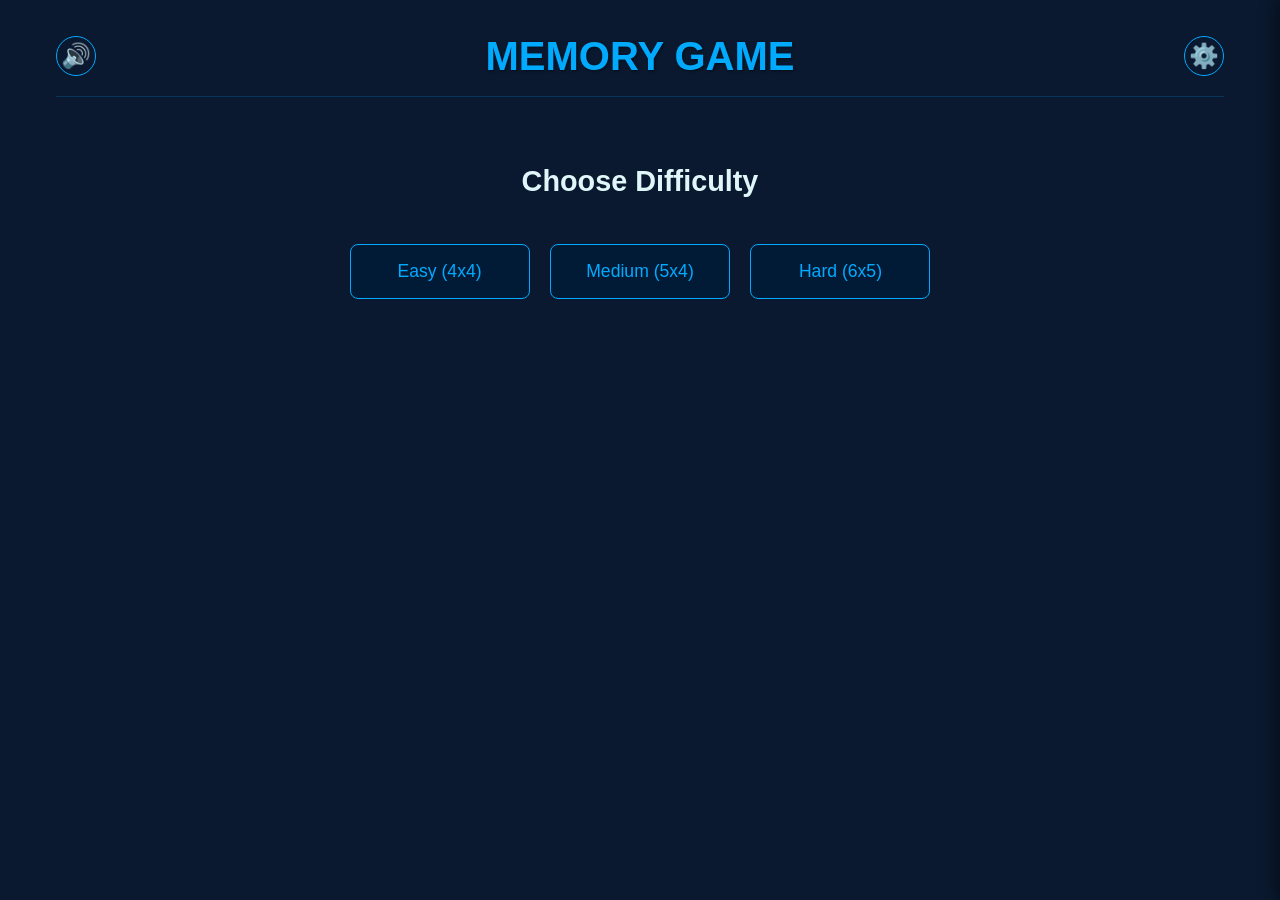
==== index.html @ f8945a07 "changed basic layout of game" ====
<!DOCTYPE html>
<html lang="en">

<head>
    <meta charset="UTF-8">
    <meta name="viewport" content="width=device-width, initial-scale=1.0">
    <title>Memory Card Game</title>
    <link rel="stylesheet" href="style.css">
    <script src="https://cdn.jsdelivr.net/npm/canvas-confetti@1.6.0/dist/confetti.browser.min.js"></script>
</head>

<body>
    <video autoplay muted loop class="video-background">
        <source src="bgvideo1.mp4" type="video/mp4">
        Your browser does not support the video tag.
    </video>

    <audio id="clickSound" src="music/sound1.mp3" preload="auto"></audio>
    <audio id="matchSound" src="music/match.mp3" preload="auto"></audio> <!-- Add this sound -->
    <audio id="winSound" src="music/win.mp3" preload="auto"></audio> <!-- Add this sound -->
    <audio id="backgroundAudio" loop preload="auto"></audio> <!-- Src set by JS -->

    <div class="container">
        <header class="game-header">
            <button id="toggleButton" title="Toggle Music">🔊</button>
            <h1 id="game-title">MEMORY GAME</h1>
            <button id="settingsButton" title="Settings">⚙️</button>
        </header>

        <div id="view-difficulty" class="view active">
            <h2>Choose Difficulty</h2>
            <div class="difficulty-buttons">
                <button data-difficulty="easy">Easy (4x4)</button>
                <button data-difficulty="medium">Medium (5x4)</button>
                <button data-difficulty="hard">Hard (6x5)</button>
            </div>
        </div>

        <div id="view-game" class="view">
            <div class="status-bar">
                <div id="score" class="status-item">Score: 0</div>
                <div id="moves" class="status-item">Moves: 0</div>
                <div id="timer" class="status-item">Time: 0s</div>
            </div>
            <div class="game-container-wrapper">
                <div class="game-container" id="game-container">
                </div>
            </div>
            <div class="footer-buttons">
                <button id="restart-button">⟳ Restart</button>
                <button id="menu-button">🏠︎ Menu</button>
            </div>
        </div>

        <aside class="settings-panel" id="settingsPanel">
            <button class="close-settings-btn" id="closeSettingsBtn" title="Close Settings">×</button>
            <h3>Settings</h3>

            <div class="settings-section">
                <label for="musicSelect">Background Music:</label>
                <select id="musicSelect">
                    <option value="">-- Select Music --</option>
                    <option value="music/houseofdragons.mp3">Epic Theme 1</option>
                    <option value="music/music2.mp3">Calm Focus</option>
                    <option value="music/music3.mp3">Upbeat Synth</option>
                    <option value="disabled">No Music</option>
                </select>
            </div>

            <div class="settings-section">
                <label for="cardBackSelect">Card Back:</label>
                <select id="cardBackSelect">
                    <option value="img/imagebg.jpg">Default Pattern</option>



                </select>
            </div>

            <div class="settings-section profile-section">
                <img src="img/profile1.jpeg" alt="Profile" class="profile-img">
                <button class="btn-secondary">Login</button>
                <button class="btn-secondary">Sign Up</button>
            </div>

        </aside>
        <div class="overlay" id="overlay"></div> <!-- For dimming background -->

        <div id="gameOverModal" class="modal">
            <div class="modal-content">
                <button class="close-modal-btn" onclick="closeModal()">×</button> <!-- Simple close -->
                <h2 id="modalTitle">Game Over!</h2>
                <div class="modal-stats">
                    <p id="modalScore">Score: 0</p>
                    <p id="modalTime">Time Left: 0s</p>
                    <p id="modalMoves">Moves: 0</p>
                </div>
                <hr>
                <div id="leaderboardContainer">
                    <h3>Leaderboard</h3>
                    <div id="leaderboard"></div>
                </div>
                <hr>
                <div class="modal-buttons">
                    <button id="modalRestartBtn">Play Again</button>
                    <button id="modalMenuBtn">Main Menu</button>
                </div>
            </div>
        </div>
    </div>

    <script src="script.js"></script>
</body>

</html>
---- style.css ----
:root {
  --primary-bg: #011b36;
  --secondary-bg: #0a192f;
  --accent-color: #00aaff;
  --text-light: #e0f7fa;
  --text-dark: #011b36;
  --card-back-image: url('img/imagebg.jpg');
  --matched-glow: #4CAF50;
  --flip-duration: 0.5s;
  --base-font-size: 16px;
  --border-radius: 8px;
  --grid-gap: 10px;
}

* {
  box-sizing: border-box;
  margin: 0;
  padding: 0;
  font-family: -apple-system, BlinkMacSystemFont, 'Segoe UI', Roboto, Oxygen, Ubuntu, Cantarell, 'Open Sans', 'Helvetica Neue', sans-serif;
}

html {
  font-size: var(--base-font-size);
}

body {
  background-color: var(--secondary-bg);
  color: var(--text-light);
  line-height: 1.6;
  min-height: 100vh;
  overflow-x: hidden; 
  display: flex;
  justify-content: center;
  align-items: center;
}

/* Container to center content and manage views */
.container {
  width: 100%;
  max-width: 1200px; /* Max width for large screens */
  min-height: 100vh;
  padding: 1rem;
  display: flex;
  flex-direction: column;
  position: relative; /* For absolute positioned children like video bg */
}

.video-background {
  position: fixed;
  top: 0;
  left: 0;
  width: 100vw;
  height: 100vh;
  object-fit: cover;
  z-index: -1;
  opacity: 0.3; /* Make it less prominent */
  filter: brightness(0.7);
}

/* --- Header --- */
.game-header {
  display: flex;
  justify-content: space-between;
  align-items: center;
  padding: 0.5rem 0;
  margin-bottom: 1rem;
  border-bottom: 1px solid rgba(0, 170, 255, 0.2);
}

#game-title {
  font-size: clamp(1.5rem, 4vw, 2.5rem);
  font-weight: bold;
  color: var(--accent-color);
  text-shadow: 1px 1px 3px rgba(0, 0, 0, 0.5);
  text-align: center;
  flex-grow: 1;
  margin: 0 1rem;
}

#toggleButton, #settingsButton {
  background-color: transparent;
  border: 1px solid var(--accent-color);
  color: var(--accent-color);
  border-radius: 50%;
  width: 40px;
  height: 40px;
  font-size: 1.5rem;
  cursor: pointer;
  transition: all 0.3s ease;
  display: flex;
  justify-content: center;
  align-items: center;
  line-height: 1; /* Adjust for better icon centering */
}

#toggleButton:hover, #settingsButton:hover {
  background-color: rgba(0, 170, 255, 0.1);
  transform: scale(1.1);
  box-shadow: 0 0 8px rgba(0, 170, 255, 0.5);
}

.view {
  display: none; /* Hidden by default */
  flex-direction: column;
  align-items: center;
  width: 100%;
  animation: fadeIn 0.5s ease-in-out;
}
.view.active {
  display: flex; /* Show the active view */
}

@keyframes fadeIn {
  from { opacity: 0; transform: translateY(10px); }
  to { opacity: 1; transform: translateY(0); }
}

#view-difficulty {
  justify-content: center;
  text-align: center;
  margin-top: 5vh; /* Push down a bit */
}
#view-difficulty h2 {
  margin-bottom: 2rem;
  font-size: 1.8rem;
  color: var(--text-light);
}
.difficulty-buttons button {
  padding: 1rem 2rem;
  font-size: 1.1rem;
  background-color: var(--primary-bg);
  color: var(--accent-color);
  border: 1px solid var(--accent-color);
  border-radius: var(--border-radius);
  cursor: pointer;
  margin: 0.5rem;
  transition: all 0.3s ease;
  min-width: 180px;
}
.difficulty-buttons button:hover {
  background-color: var(--accent-color);
  color: var(--primary-bg);
  transform: translateY(-3px);
  box-shadow: 0 4px 10px rgba(0, 170, 255, 0.4);
}

.status-bar {
  display: flex;
  justify-content: space-around;
  flex-wrap: wrap; /* Allow wrapping */
  gap: 1rem;
  background-color: rgba(1, 27, 54, 0.7);
  padding: 0.75rem;
  border-radius: var(--border-radius);
  margin-bottom: 1.5rem;
  width: 100%;
  max-width: 600px; /* Limit width */
}

.status-item {
  font-size: 1.1rem;
  font-weight: 500;
  min-width: 100px; /* Ensure items don't get too small */
  text-align: center;
  color: var(--text-light);
}

/* Game Grid */
.game-container-wrapper {
  display: flex;
  justify-content: center;
  align-items: center;
  flex-grow: 1; /* Allow grid to take space */
  width: 100%;
  padding: 1rem 0;
}

.game-container {
  display: grid;
  gap: var(--grid-gap);
  perspective: 1000px;
  width: fit-content; /* Adjust width to content */
  max-width: 95%; /* Ensure it doesn't overflow viewport */
}

.card {
  width: var(--card-size, 100px); /* Default size, adjusted by JS */
  height: calc(var(--card-size, 100px) * 1.15); /* Maintain aspect ratio */
  position: relative;
  cursor: pointer;
  border-radius: var(--border-radius);
  transition: transform var(--flip-duration) ease, box-shadow 0.3s ease;
  transform-style: preserve-3d; /* Enable 3D transforms */
}

.card:not(.matched):not(.flipped):hover {
  transform: scale(1.05) translateY(-5px);
  box-shadow: 0 6px 12px rgba(0, 0, 0, 0.3);
  z-index: 10; /* Bring to front on hover */
}

.card-face {
  position: absolute;
  width: 100%;
  height: 100%;
  backface-visibility: hidden; /* Hide the back */
  border-radius: var(--border-radius);
  overflow: hidden;
  display: flex;
  justify-content: center;
  align-items: center;
  box-shadow: 0 2px 5px rgba(0, 0, 0, 0.2);
}

.card-front {
  background-image: var(--card-back-image);
  background-size: cover;
  background-position: center;
  border: 2px solid rgba(255, 255, 255, 0.2);
}

.card-back {
  background-color: #f0f0f0; /* Image background */
  transform: rotateY(180deg); /* Initially hidden */
}

.card-back img {
  width: 90%;
  height: 90%;
  object-fit: cover;
  border-radius: calc(var(--border-radius) * 0.5);
}

/* Card States */
.card.flipped {
  transform: rotateY(180deg);
}

.card.matched {
  opacity: 0.6;
  cursor: default;
  transform: rotateY(180deg) scale(0.95); /* Slightly shrink */
  box-shadow: 0 0 10px 3px var(--matched-glow);
  pointer-events: none; /* No more clicks */
}
.card.matched .card-face {
  box-shadow: none; 
}

.footer-buttons {
  display: flex;
  justify-content: center;
  gap: 2rem;
  margin-top: 1.5rem;
}

#restart-button, #menu-button {
  padding: 0.8rem 1.8rem;
  font-size: 1rem;
  font-weight: 500;
  background-color: var(--primary-bg);
  color: var(--accent-color);
  border: 1px solid var(--accent-color);
  border-radius: var(--border-radius);
  cursor: pointer;
  transition: all 0.3s ease;
  display: flex;
  align-items: center;
  gap: 0.5em;
}
#restart-button:hover, #menu-button:hover {
  background-color: var(--accent-color);
  color: var(--primary-bg);
  transform: translateY(-2px);
  box-shadow: 0 3px 8px rgba(0, 170, 255, 0.3);
}

.settings-panel {
  position: fixed;
  top: 0;
  right: -300px; /* Initially hidden */
  width: 300px;
  height: 100vh;
  background: linear-gradient(135deg, rgba(1, 27, 54, 0.95), rgba(10, 25, 47, 0.98));
  backdrop-filter: blur(5px);
  color: var(--text-light);
  padding: 1.5rem;
  box-shadow: -5px 0 15px rgba(0, 0, 0, 0.4);
  z-index: 1002; /* Above overlay */
  transition: right 0.4s cubic-bezier(0.25, 0.46, 0.45, 0.94);
  overflow-y: auto;
}

.settings-panel.open {
  right: 0;
}

.close-settings-btn {
  position: absolute;
  top: 10px;
  right: 15px;
  background: none;
  border: none;
  color: var(--text-light);
  font-size: 2rem;
  cursor: pointer;
  opacity: 0.7;
  transition: opacity 0.2s ease;
}
.close-settings-btn:hover {
  opacity: 1;
}

.settings-panel h3 {
  margin-bottom: 1.5rem;
  text-align: center;
  color: var(--accent-color);
  font-size: 1.4rem;
}

.settings-section {
  margin-bottom: 1.5rem;
  padding-bottom: 1rem;
  border-bottom: 1px solid rgba(0, 170, 255, 0.2);
}
.settings-section:last-child {
  border-bottom: none;
  margin-bottom: 0;
}

.settings-panel label {
  display: block;
  margin-bottom: 0.5rem;
  font-weight: 500;
  opacity: 0.9;
}

.settings-panel select {
  width: 100%;
  padding: 0.6rem 0.8rem;
  background-color: rgba(255, 255, 255, 0.1);
  color: var(--text-light);
  border: 1px solid rgba(0, 170, 255, 0.3);
  border-radius: calc(var(--border-radius) * 0.5);
  font-size: 0.95rem;
}
.settings-panel select option {
  background-color: var(--primary-bg);
  color: var(--text-light);
}

.profile-section {
  text-align: center;
}
.profile-img {
  width: 70px;
  height: 70px;
  border-radius: 50%;
  border: 3px solid var(--accent-color);
  margin-bottom: 1rem;
  object-fit: cover;
  cursor: pointer;
}
.btn-secondary {
  background-color: transparent;
  color: var(--accent-color);
  border: 1px solid var(--accent-color);
  padding: 0.6rem 1rem;
  border-radius: calc(var(--border-radius) * 0.5);
  cursor: pointer;
  margin: 0.3rem;
  transition: all 0.3s ease;
  font-size: 0.9rem;
}
.btn-secondary:hover {
  background-color: rgba(0, 170, 255, 0.1);
}

.overlay {
  position: fixed;
  top: 0;
  left: 0;
  width: 100%;
  height: 100%;
  background-color: rgba(0, 0, 0, 0.6);
  z-index: 1001; /* Below settings/modal, above content */
  opacity: 0;
  visibility: hidden;
  transition: opacity 0.4s ease, visibility 0s 0.4s;
}
.overlay.active {
  opacity: 1;
  visibility: visible;
  transition: opacity 0.4s ease;
}


.modal {
  position: fixed;
  z-index: 1002; /* Above overlay */
  left: 0;
  top: 0;
  width: 100%;
  height: 100%;
  background-color: rgba(0, 0, 0, 0.6); /* Fallback */
  display: none; /* Hidden by default */
  justify-content: center;
  align-items: center;
  backdrop-filter: blur(3px);
}
.modal.open {
  display: flex; /* Show modal */
  animation: modalFadeIn 0.4s ease-out;
}

@keyframes modalFadeIn {
  from { opacity: 0; transform: scale(0.9); }
  to { opacity: 1; transform: scale(1); }
}

.modal-content {
  background: linear-gradient(145deg, var(--primary-bg), var(--secondary-bg));
  padding: 2rem;
  border: 1px solid var(--accent-color);
  border-radius: var(--border-radius);
  box-shadow: 0 5px 25px rgba(0, 0, 0, 0.5);
  width: 90%;
  max-width: 500px;
  text-align: center;
  position: relative;
}

.close-modal-btn {
  position: absolute;
  top: 10px;
  right: 15px;
  background: none;
  border: none;
  color: rgba(255, 255, 255, 0.7);
  font-size: 1.8rem;
  cursor: pointer;
  transition: color 0.2s ease;
}
.close-modal-btn:hover {
  color: #fff;
}

.modal h2 {
  color: var(--accent-color);
  margin-bottom: 1rem;
  font-size: 1.8rem;
}

.modal-stats p {
  margin-bottom: 0.5rem;
  font-size: 1.1rem;
}
.modal hr {
  border: none;
  height: 1px;
  background-color: rgba(0, 170, 255, 0.2);
  margin: 1.5rem 0;
}

#leaderboardContainer {
  margin-top: 1rem;
  text-align: left;
}
#leaderboardContainer h3 {
  text-align: center;
  margin-bottom: 0.8rem;
  font-size: 1.3rem;
  color: var(--text-light);
}
#leaderboard {
  max-height: 200px; /* Limit height */
  overflow-y: auto;
  padding: 0.5rem;
  background: rgba(255, 255, 255, 0.05);
  border-radius: calc(var(--border-radius) * 0.5);
}
#leaderboard .entry {
  background: rgba(255, 255, 255, 0.1);
  padding: 0.5rem 0.8rem;
  margin-bottom: 0.5rem;
  border-radius: 4px;
  font-size: 0.9rem;
  border-left: 3px solid var(--accent-color);
}
#leaderboard .entry span {
  font-weight: bold;
  color: #c5f6fa; /* Lighter highlight */
}

.modal-buttons {
  display: flex;
  justify-content: center;
  gap: 1rem;
  margin-top: 1.5rem;
}
.modal-buttons button {
  padding: 0.7rem 1.5rem;
  font-size: 1rem;
  font-weight: 500;
  background-color: var(--accent-color);
  color: var(--primary-bg);
  border: none;
  border-radius: var(--border-radius);
  cursor: pointer;
  transition: all 0.3s ease;
}
.modal-buttons button:hover {
  opacity: 0.9;
  transform: scale(1.03);
}



/* Tablet */
@media (max-width: 768px) {
  :root {
      --grid-gap: 8px;
  }
  .container {
      padding: 0.5rem;
  }
  .status-bar {
      padding: 0.5rem;
      gap: 0.5rem;
      max-width: 90%;
  }
  .status-item {
      font-size: 1rem;
  }
  .footer-buttons {
      gap: 1rem;
  }
   #restart-button, #menu-button {
      padding: 0.7rem 1.5rem;
      font-size: 0.95rem;
   }
  .settings-panel {
      width: 280px;
      right: -280px;
  }
  .modal-content {
      max-width: 400px;
      padding: 1.5rem;
  }
}

/* Mobile */
@media (max-width: 480px) {
  html {
      font-size: 14px; /* Smaller base font size */
  }
   :root {
      --grid-gap: 5px;
      --border-radius: 6px;
  }
  .game-header {
      padding: 0.3rem 0;
      margin-bottom: 0.8rem;
  }
  #game-title {
      margin: 0 0.5rem; /* Less horizontal margin */
  }
  #toggleButton, #settingsButton {
      width: 35px;
      height: 35px;
      font-size: 1.2rem;
  }
  .status-bar {
      flex-direction: column; /* Stack status items */
      align-items: center;
      padding: 0.5rem;
      max-width: 80%; /* More constrained width */
  }
  .status-item {
      font-size: 0.9rem;
      width: 100%;
      padding: 0.2rem 0;
  }
  .game-container-wrapper {
      padding: 0;
  }
  .footer-buttons {
      flex-direction: column; /* Stack buttons */
      gap: 0.5rem;
      align-items: center;
  }
  #restart-button, #menu-button {
      width: 70%;
      justify-content: center;
      padding: 0.6rem 1rem;
  }
   .settings-panel {
      width: 250px;
      right: -250px;
  }
   .modal-content {
      max-width: 90%;
      padding: 1.2rem;
  }
  .modal-buttons {
      flex-direction: column;
      gap: 0.5rem;
  }
}
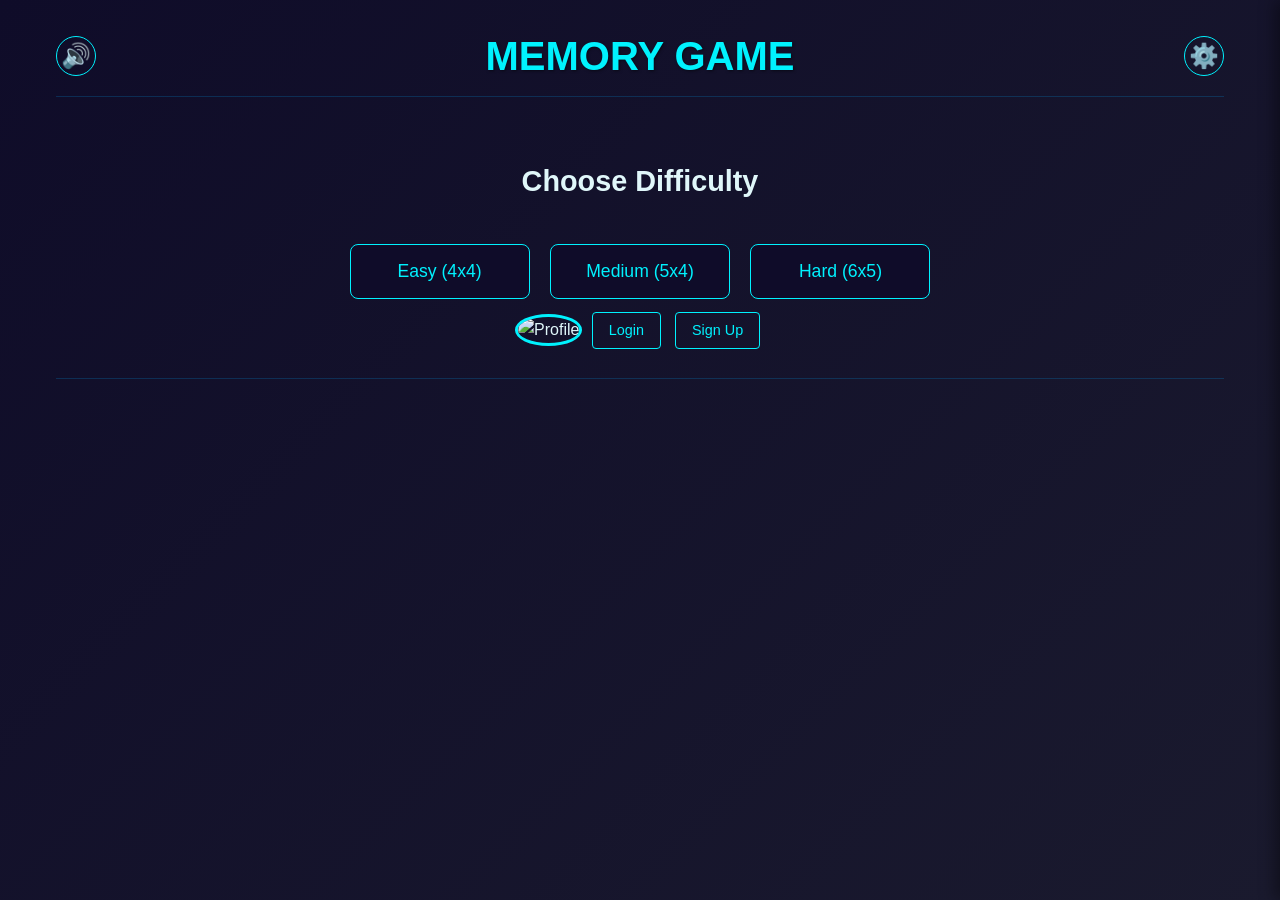
==== commit 301c39e1: "Profile/Login Section (Updated Links)" ====
--- a/index.html
+++ b/index.html
@@ -34,6 +34,12 @@
                 <button data-difficulty="medium">Medium (5x4)</button>
                 <button data-difficulty="hard">Hard (6x5)</button>
             </div>
+        </div>
+        <div class="settings-section profile-section">
+            <img src="img/profile1.jpeg" alt="Profile" class="profile-img"
+                onclick="alert('Profile view not implemented')">
+            <button class="btn-secondary" onclick="window.location.href='login.html'">Login</button>
+            <button class="btn-secondary" onclick="window.location.href='signup.html'">Sign Up</button>
         </div>
 
         <div id="view-game" class="view">
--- a/style.css
+++ b/style.css
@@ -1,15 +1,33 @@
+body.theme-sunset {
+  --primary-bg: #42275a;
+  --secondary-bg: #734b6d;
+  --accent-color: #ffaf7b;
+  --secondary-accent: #f5d020;
+  --matched-glow: #f5d020;
+  --shadow-color-main: rgba(255, 175, 123, 0.4);
+  --shadow-color-secondary: rgba(245, 208, 32, 0.4);
+  --gradient-bg: linear-gradient(135deg, var(--primary-bg) 0%, var(--secondary-bg) 100%);
+  --text-light: #f0e6f0;
+}
+
+
 :root {
-  --primary-bg: #011b36;
-  --secondary-bg: #0a192f;
-  --accent-color: #00aaff;
+  --text-dark: #1a1a2e;
   --text-light: #e0f7fa;
-  --text-dark: #011b36;
-  --card-back-image: url('img/imagebg.jpg');
-  --matched-glow: #4CAF50;
   --flip-duration: 0.5s;
   --base-font-size: 16px;
   --border-radius: 8px;
   --grid-gap: 10px;
+  --primary-bg: #0f0c29;
+  --secondary-bg: #1a1a2e;
+  --accent-color: #00f2fe;
+  --secondary-accent: #a450f1;
+  --card-back-image: url('img/imagebg.jpg');
+  --matched-glow: #50f178;
+  --shadow-color-main: rgba(0, 242, 254, 0.3);
+  --shadow-color-secondary: rgba(164, 80, 241, 0.3);
+  --gradient-bg: linear-gradient(135deg, var(--primary-bg) 0%, var(--secondary-bg) 100%);
+
 }
 
 * {
@@ -24,25 +42,29 @@
 }
 
 body {
+  transition: background 0.5s ease;
+
+  background: var(--gradient-bg);
   background-color: var(--secondary-bg);
   color: var(--text-light);
   line-height: 1.6;
   min-height: 100vh;
-  overflow-x: hidden; 
+  overflow-x: hidden;
   display: flex;
   justify-content: center;
   align-items: center;
-}
-
-/* Container to center content and manage views */
+  --flip-duration: 0.5s;
+  --base-font-size: 16px;
+}
+
 .container {
   width: 100%;
-  max-width: 1200px; /* Max width for large screens */
+  max-width: 1200px;
   min-height: 100vh;
   padding: 1rem;
   display: flex;
   flex-direction: column;
-  position: relative; /* For absolute positioned children like video bg */
+  position: relative;
 }
 
 .video-background {
@@ -53,7 +75,7 @@
   height: 100vh;
   object-fit: cover;
   z-index: -1;
-  opacity: 0.3; /* Make it less prominent */
+  opacity: 0.3;
   filter: brightness(0.7);
 }
 
@@ -77,7 +99,8 @@
   margin: 0 1rem;
 }
 
-#toggleButton, #settingsButton {
+#toggleButton,
+#settingsButton {
   background-color: transparent;
   border: 1px solid var(--accent-color);
   color: var(--accent-color);
@@ -90,41 +113,56 @@
   display: flex;
   justify-content: center;
   align-items: center;
-  line-height: 1; /* Adjust for better icon centering */
-}
-
-#toggleButton:hover, #settingsButton:hover {
+  line-height: 1;
+  /* Adjust for better icon centering */
+}
+
+#toggleButton:hover,
+#settingsButton:hover {
   background-color: rgba(0, 170, 255, 0.1);
   transform: scale(1.1);
   box-shadow: 0 0 8px rgba(0, 170, 255, 0.5);
 }
 
 .view {
-  display: none; /* Hidden by default */
+  display: none;
+  /* Hidden by default */
   flex-direction: column;
   align-items: center;
   width: 100%;
   animation: fadeIn 0.5s ease-in-out;
 }
+
 .view.active {
-  display: flex; /* Show the active view */
+  display: flex;
+  /* Show the active view */
 }
 
 @keyframes fadeIn {
-  from { opacity: 0; transform: translateY(10px); }
-  to { opacity: 1; transform: translateY(0); }
+  from {
+    opacity: 0;
+    transform: translateY(10px);
+  }
+
+  to {
+    opacity: 1;
+    transform: translateY(0);
+  }
 }
 
 #view-difficulty {
   justify-content: center;
   text-align: center;
-  margin-top: 5vh; /* Push down a bit */
-}
+  margin-top: 5vh;
+  /* Push down a bit */
+}
+
 #view-difficulty h2 {
   margin-bottom: 2rem;
   font-size: 1.8rem;
   color: var(--text-light);
 }
+
 .difficulty-buttons button {
   padding: 1rem 2rem;
   font-size: 1.1rem;
@@ -137,6 +175,7 @@
   transition: all 0.3s ease;
   min-width: 180px;
 }
+
 .difficulty-buttons button:hover {
   background-color: var(--accent-color);
   color: var(--primary-bg);
@@ -147,20 +186,23 @@
 .status-bar {
   display: flex;
   justify-content: space-around;
-  flex-wrap: wrap; /* Allow wrapping */
+  flex-wrap: wrap;
+  /* Allow wrapping */
   gap: 1rem;
   background-color: rgba(1, 27, 54, 0.7);
   padding: 0.75rem;
   border-radius: var(--border-radius);
   margin-bottom: 1.5rem;
   width: 100%;
-  max-width: 600px; /* Limit width */
+  max-width: 600px;
+  /* Limit width */
 }
 
 .status-item {
   font-size: 1.1rem;
   font-weight: 500;
-  min-width: 100px; /* Ensure items don't get too small */
+  min-width: 100px;
+  /* Ensure items don't get too small */
   text-align: center;
   color: var(--text-light);
 }
@@ -170,7 +212,8 @@
   display: flex;
   justify-content: center;
   align-items: center;
-  flex-grow: 1; /* Allow grid to take space */
+  flex-grow: 1;
+  /* Allow grid to take space */
   width: 100%;
   padding: 1rem 0;
 }
@@ -179,31 +222,38 @@
   display: grid;
   gap: var(--grid-gap);
   perspective: 1000px;
-  width: fit-content; /* Adjust width to content */
-  max-width: 95%; /* Ensure it doesn't overflow viewport */
+  width: fit-content;
+  /* Adjust width to content */
+  max-width: 95%;
+  /* Ensure it doesn't overflow viewport */
 }
 
 .card {
-  width: var(--card-size, 100px); /* Default size, adjusted by JS */
-  height: calc(var(--card-size, 100px) * 1.15); /* Maintain aspect ratio */
+  width: var(--card-size, 100px);
+  /* Default size, adjusted by JS */
+  height: calc(var(--card-size, 100px) * 1.15);
+  /* Maintain aspect ratio */
   position: relative;
   cursor: pointer;
   border-radius: var(--border-radius);
   transition: transform var(--flip-duration) ease, box-shadow 0.3s ease;
-  transform-style: preserve-3d; /* Enable 3D transforms */
+  transform-style: preserve-3d;
+  /* Enable 3D transforms */
 }
 
 .card:not(.matched):not(.flipped):hover {
   transform: scale(1.05) translateY(-5px);
   box-shadow: 0 6px 12px rgba(0, 0, 0, 0.3);
-  z-index: 10; /* Bring to front on hover */
+  z-index: 10;
+  /* Bring to front on hover */
 }
 
 .card-face {
   position: absolute;
   width: 100%;
   height: 100%;
-  backface-visibility: hidden; /* Hide the back */
+  backface-visibility: hidden;
+  /* Hide the back */
   border-radius: var(--border-radius);
   overflow: hidden;
   display: flex;
@@ -220,8 +270,10 @@
 }
 
 .card-back {
-  background-color: #f0f0f0; /* Image background */
-  transform: rotateY(180deg); /* Initially hidden */
+  background-color: #f0f0f0;
+  /* Image background */
+  transform: rotateY(180deg);
+  /* Initially hidden */
 }
 
 .card-back img {
@@ -239,12 +291,15 @@
 .card.matched {
   opacity: 0.6;
   cursor: default;
-  transform: rotateY(180deg) scale(0.95); /* Slightly shrink */
+  transform: rotateY(180deg) scale(0.95);
+  /* Slightly shrink */
   box-shadow: 0 0 10px 3px var(--matched-glow);
-  pointer-events: none; /* No more clicks */
-}
+  pointer-events: none;
+  /* No more clicks */
+}
+
 .card.matched .card-face {
-  box-shadow: none; 
+  box-shadow: none;
 }
 
 .footer-buttons {
@@ -254,7 +309,8 @@
   margin-top: 1.5rem;
 }
 
-#restart-button, #menu-button {
+#restart-button,
+#menu-button {
   padding: 0.8rem 1.8rem;
   font-size: 1rem;
   font-weight: 500;
@@ -268,7 +324,9 @@
   align-items: center;
   gap: 0.5em;
 }
-#restart-button:hover, #menu-button:hover {
+
+#restart-button:hover,
+#menu-button:hover {
   background-color: var(--accent-color);
   color: var(--primary-bg);
   transform: translateY(-2px);
@@ -278,7 +336,8 @@
 .settings-panel {
   position: fixed;
   top: 0;
-  right: -300px; /* Initially hidden */
+  right: -300px;
+  /* Initially hidden */
   width: 300px;
   height: 100vh;
   background: linear-gradient(135deg, rgba(1, 27, 54, 0.95), rgba(10, 25, 47, 0.98));
@@ -286,7 +345,8 @@
   color: var(--text-light);
   padding: 1.5rem;
   box-shadow: -5px 0 15px rgba(0, 0, 0, 0.4);
-  z-index: 1002; /* Above overlay */
+  z-index: 1002;
+  /* Above overlay */
   transition: right 0.4s cubic-bezier(0.25, 0.46, 0.45, 0.94);
   overflow-y: auto;
 }
@@ -307,6 +367,7 @@
   opacity: 0.7;
   transition: opacity 0.2s ease;
 }
+
 .close-settings-btn:hover {
   opacity: 1;
 }
@@ -323,6 +384,7 @@
   padding-bottom: 1rem;
   border-bottom: 1px solid rgba(0, 170, 255, 0.2);
 }
+
 .settings-section:last-child {
   border-bottom: none;
   margin-bottom: 0;
@@ -344,6 +406,7 @@
   border-radius: calc(var(--border-radius) * 0.5);
   font-size: 0.95rem;
 }
+
 .settings-panel select option {
   background-color: var(--primary-bg);
   color: var(--text-light);
@@ -352,6 +415,7 @@
 .profile-section {
   text-align: center;
 }
+
 .profile-img {
   width: 70px;
   height: 70px;
@@ -361,6 +425,7 @@
   object-fit: cover;
   cursor: pointer;
 }
+
 .btn-secondary {
   background-color: transparent;
   color: var(--accent-color);
@@ -372,6 +437,7 @@
   transition: all 0.3s ease;
   font-size: 0.9rem;
 }
+
 .btn-secondary:hover {
   background-color: rgba(0, 170, 255, 0.1);
 }
@@ -383,11 +449,13 @@
   width: 100%;
   height: 100%;
   background-color: rgba(0, 0, 0, 0.6);
-  z-index: 1001; /* Below settings/modal, above content */
+  z-index: 1001;
+  /* Below settings/modal, above content */
   opacity: 0;
   visibility: hidden;
   transition: opacity 0.4s ease, visibility 0s 0.4s;
 }
+
 .overlay.active {
   opacity: 1;
   visibility: visible;
@@ -397,25 +465,37 @@
 
 .modal {
   position: fixed;
-  z-index: 1002; /* Above overlay */
+  z-index: 1002;
+  /* Above overlay */
   left: 0;
   top: 0;
   width: 100%;
   height: 100%;
-  background-color: rgba(0, 0, 0, 0.6); /* Fallback */
-  display: none; /* Hidden by default */
+  background-color: rgba(0, 0, 0, 0.6);
+  /* Fallback */
+  display: none;
+  /* Hidden by default */
   justify-content: center;
   align-items: center;
   backdrop-filter: blur(3px);
 }
+
 .modal.open {
-  display: flex; /* Show modal */
+  display: flex;
+  /* Show modal */
   animation: modalFadeIn 0.4s ease-out;
 }
 
 @keyframes modalFadeIn {
-  from { opacity: 0; transform: scale(0.9); }
-  to { opacity: 1; transform: scale(1); }
+  from {
+    opacity: 0;
+    transform: scale(0.9);
+  }
+
+  to {
+    opacity: 1;
+    transform: scale(1);
+  }
 }
 
 .modal-content {
@@ -441,6 +521,7 @@
   cursor: pointer;
   transition: color 0.2s ease;
 }
+
 .close-modal-btn:hover {
   color: #fff;
 }
@@ -455,6 +536,7 @@
   margin-bottom: 0.5rem;
   font-size: 1.1rem;
 }
+
 .modal hr {
   border: none;
   height: 1px;
@@ -466,19 +548,23 @@
   margin-top: 1rem;
   text-align: left;
 }
+
 #leaderboardContainer h3 {
   text-align: center;
   margin-bottom: 0.8rem;
   font-size: 1.3rem;
   color: var(--text-light);
 }
+
 #leaderboard {
-  max-height: 200px; /* Limit height */
+  max-height: 200px;
+  /* Limit height */
   overflow-y: auto;
   padding: 0.5rem;
   background: rgba(255, 255, 255, 0.05);
   border-radius: calc(var(--border-radius) * 0.5);
 }
+
 #leaderboard .entry {
   background: rgba(255, 255, 255, 0.1);
   padding: 0.5rem 0.8rem;
@@ -487,9 +573,11 @@
   font-size: 0.9rem;
   border-left: 3px solid var(--accent-color);
 }
+
 #leaderboard .entry span {
   font-weight: bold;
-  color: #c5f6fa; /* Lighter highlight */
+  color: #c5f6fa;
+  /* Lighter highlight */
 }
 
 .modal-buttons {
@@ -498,6 +586,7 @@
   gap: 1rem;
   margin-top: 1.5rem;
 }
+
 .modal-buttons button {
   padding: 0.7rem 1.5rem;
   font-size: 1rem;
@@ -509,6 +598,7 @@
   cursor: pointer;
   transition: all 0.3s ease;
 }
+
 .modal-buttons button:hover {
   opacity: 0.9;
   transform: scale(1.03);
@@ -519,91 +609,118 @@
 /* Tablet */
 @media (max-width: 768px) {
   :root {
-      --grid-gap: 8px;
-  }
+    --grid-gap: 8px;
+  }
+
   .container {
-      padding: 0.5rem;
-  }
+    padding: 0.5rem;
+  }
+
   .status-bar {
-      padding: 0.5rem;
-      gap: 0.5rem;
-      max-width: 90%;
-  }
+    padding: 0.5rem;
+    gap: 0.5rem;
+    max-width: 90%;
+  }
+
   .status-item {
-      font-size: 1rem;
-  }
+    font-size: 1rem;
+  }
+
   .footer-buttons {
-      gap: 1rem;
-  }
-   #restart-button, #menu-button {
-      padding: 0.7rem 1.5rem;
-      font-size: 0.95rem;
-   }
+    gap: 1rem;
+  }
+
+  #restart-button,
+  #menu-button {
+    padding: 0.7rem 1.5rem;
+    font-size: 0.95rem;
+  }
+
   .settings-panel {
-      width: 280px;
-      right: -280px;
-  }
+    width: 280px;
+    right: -280px;
+  }
+
   .modal-content {
-      max-width: 400px;
-      padding: 1.5rem;
+    max-width: 400px;
+    padding: 1.5rem;
   }
 }
 
 /* Mobile */
 @media (max-width: 480px) {
   html {
-      font-size: 14px; /* Smaller base font size */
-  }
-   :root {
-      --grid-gap: 5px;
-      --border-radius: 6px;
-  }
+    font-size: 14px;
+    /* Smaller base font size */
+  }
+
+  :root {
+    --grid-gap: 5px;
+    --border-radius: 6px;
+  }
+
   .game-header {
-      padding: 0.3rem 0;
-      margin-bottom: 0.8rem;
-  }
+    padding: 0.3rem 0;
+    margin-bottom: 0.8rem;
+  }
+
   #game-title {
-      margin: 0 0.5rem; /* Less horizontal margin */
-  }
-  #toggleButton, #settingsButton {
-      width: 35px;
-      height: 35px;
-      font-size: 1.2rem;
-  }
+    margin: 0 0.5rem;
+    /* Less horizontal margin */
+  }
+
+  #toggleButton,
+  #settingsButton {
+    width: 35px;
+    height: 35px;
+    font-size: 1.2rem;
+  }
+
   .status-bar {
-      flex-direction: column; /* Stack status items */
-      align-items: center;
-      padding: 0.5rem;
-      max-width: 80%; /* More constrained width */
-  }
+    flex-direction: column;
+    /* Stack status items */
+    align-items: center;
+    padding: 0.5rem;
+    max-width: 80%;
+    /* More constrained width */
+  }
+
   .status-item {
-      font-size: 0.9rem;
-      width: 100%;
-      padding: 0.2rem 0;
-  }
+    font-size: 0.9rem;
+    width: 100%;
+    padding: 0.2rem 0;
+  }
+
   .game-container-wrapper {
-      padding: 0;
-  }
+    padding: 0;
+  }
+
   .footer-buttons {
-      flex-direction: column; /* Stack buttons */
-      gap: 0.5rem;
-      align-items: center;
-  }
-  #restart-button, #menu-button {
-      width: 70%;
-      justify-content: center;
-      padding: 0.6rem 1rem;
-  }
-   .settings-panel {
-      width: 250px;
-      right: -250px;
-  }
-   .modal-content {
-      max-width: 90%;
-      padding: 1.2rem;
-  }
+    flex-direction: column;
+    /* Stack buttons */
+    gap: 0.5rem;
+    align-items: center;
+  }
+
+  #restart-button,
+  #menu-button {
+    width: 70%;
+    justify-content: center;
+    padding: 0.6rem 1rem;
+  }
+
+  .settings-panel {
+    width: 250px;
+    right: -250px;
+  }
+
+  .modal-content {
+    max-width: 90%;
+    padding: 1.2rem;
+  }
+
   .modal-buttons {
-      flex-direction: column;
-      gap: 0.5rem;
+    flex-direction: column;
+    gap: 0.5rem;
   }
 }
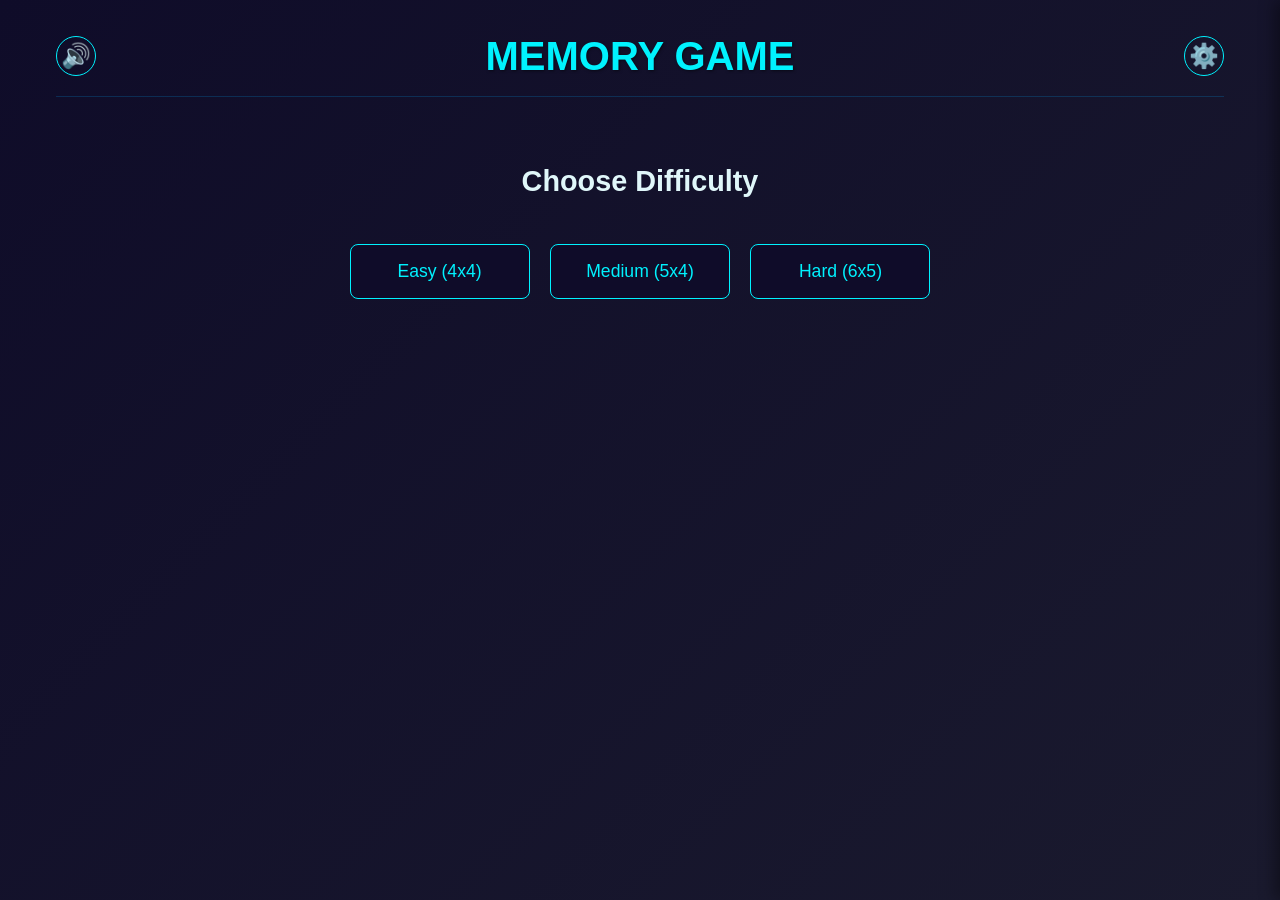
==== commit d292894a: "updated login page" ====
--- a/index.html
+++ b/index.html
@@ -35,12 +35,7 @@
                 <button data-difficulty="hard">Hard (6x5)</button>
             </div>
         </div>
-        <div class="settings-section profile-section">
-            <img src="img/profile1.jpeg" alt="Profile" class="profile-img"
-                onclick="alert('Profile view not implemented')">
-            <button class="btn-secondary" onclick="window.location.href='login.html'">Login</button>
-            <button class="btn-secondary" onclick="window.location.href='signup.html'">Sign Up</button>
-        </div>
+
 
         <div id="view-game" class="view">
             <div class="status-bar">
@@ -84,11 +79,11 @@
             </div>
 
             <div class="settings-section profile-section">
-                <img src="img/profile1.jpeg" alt="Profile" class="profile-img">
-                <button class="btn-secondary">Login</button>
-                <button class="btn-secondary">Sign Up</button>
+                <img src="img/profile1.jpeg" alt="Profile" class="profile-img"
+                    onclick="alert('Profile view not implemented')">
+                <button class="btn-secondary" onclick="window.location.href='login.html'">Login</button>
+                <button class="btn-secondary" onclick="window.location.href='signup.html'">Sign Up</button>
             </div>
-
         </aside>
         <div class="overlay" id="overlay"></div> <!-- For dimming background -->
 
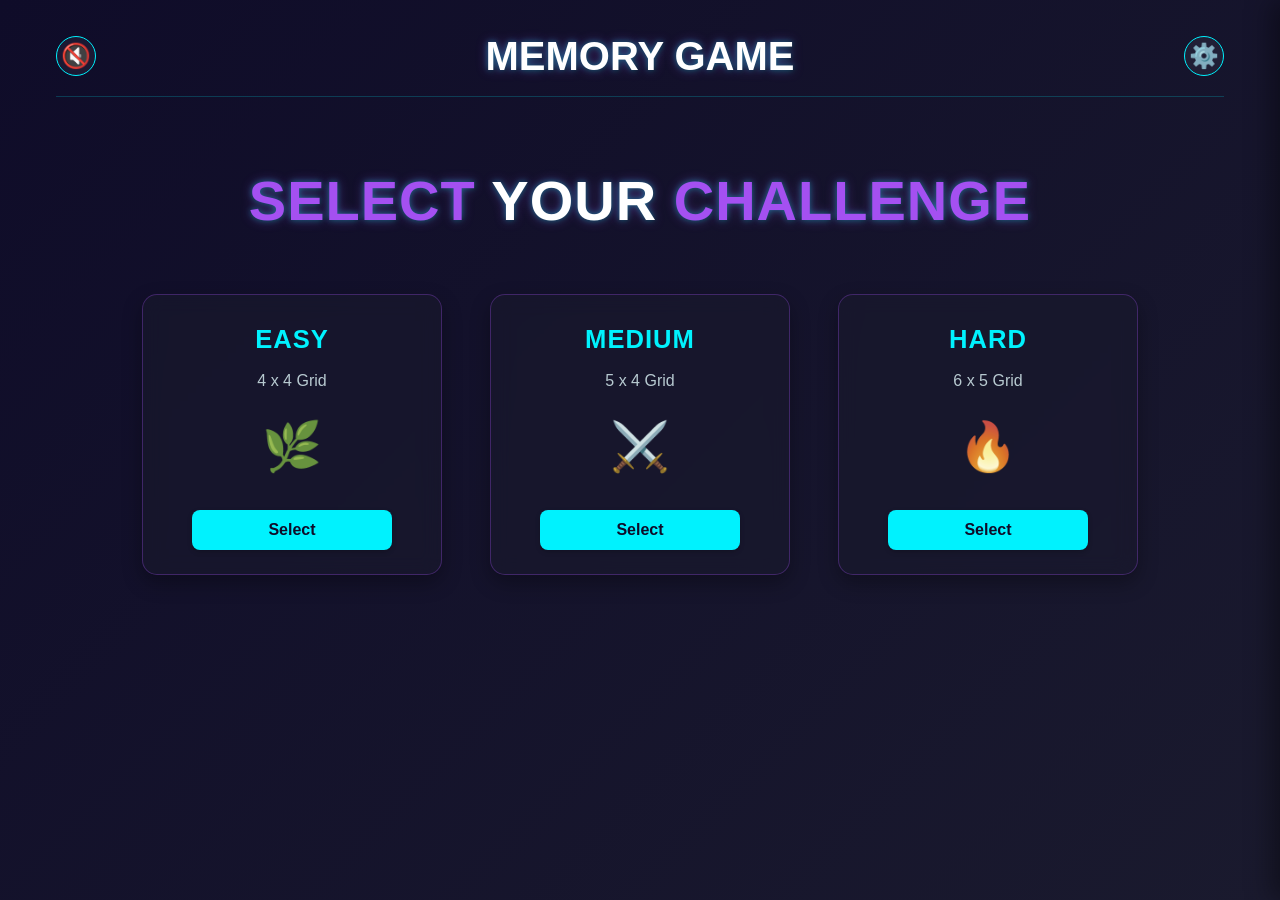
==== commit a6e8d7d0: "particle configuration" ====
--- a/index.html
+++ b/index.html
@@ -14,11 +14,13 @@
         <source src="bgvideo1.mp4" type="video/mp4">
         Your browser does not support the video tag.
     </video>
+    <div id="particles-js"></div>
 
+    <!-- Audio Elements -->
     <audio id="clickSound" src="music/sound1.mp3" preload="auto"></audio>
-    <audio id="matchSound" src="music/match.mp3" preload="auto"></audio> <!-- Add this sound -->
-    <audio id="winSound" src="music/win.mp3" preload="auto"></audio> <!-- Add this sound -->
-    <audio id="backgroundAudio" loop preload="auto"></audio> <!-- Src set by JS -->
+    <audio id="matchSound" src="music/match.mp3" preload="auto"></audio>
+    <audio id="winSound" src="music/win.mp3" preload="auto"></audio>
+    <audio id="backgroundAudio" loop preload="auto"></audio>
 
     <div class="container">
         <header class="game-header">
@@ -27,15 +29,35 @@
             <button id="settingsButton" title="Settings">⚙️</button>
         </header>
 
-        <div id="view-difficulty" class="view active">
-            <h2>Choose Difficulty</h2>
-            <div class="difficulty-buttons">
-                <button data-difficulty="easy">Easy (4x4)</button>
-                <button data-difficulty="medium">Medium (5x4)</button>
-                <button data-difficulty="hard">Hard (6x5)</button>
+        <div id="view-difficulty" class="view active"> 
+            <h2 class="difficulty-title"><span>SELECT</span> YOUR <span>CHALLENGE</span></h2>
+            <div class="difficulty-options-container">
+                <div class="difficulty-card" data-difficulty="easy">
+                    <div class="card-content">
+                        <h3>Easy</h3>
+                        <p class="difficulty-details">4 x 4 Grid</p>
+                        <span class="difficulty-icon">🌿</span>
+                        <button class="select-btn">Select</button>
+                    </div>
+                </div>
+                <div class="difficulty-card" data-difficulty="medium">
+                    <div class="card-content">
+                        <h3>Medium</h3>
+                        <p class="difficulty-details">5 x 4 Grid</p>
+                        <span class="difficulty-icon">⚔️</span>
+                        <button class="select-btn">Select</button>
+                    </div>
+                </div>
+                <div class="difficulty-card" data-difficulty="hard">
+                    <div class="card-content">
+                        <h3>Hard</h3>
+                        <p class="difficulty-details">6 x 5 Grid</p>
+                        <span class="difficulty-icon">🔥</span>
+                        <button class="select-btn">Select</button>
+                    </div>
+                </div>
             </div>
         </div>
-
 
         <div id="view-game" class="view">
             <div class="status-bar">
@@ -72,9 +94,16 @@
                 <label for="cardBackSelect">Card Back:</label>
                 <select id="cardBackSelect">
                     <option value="img/imagebg.jpg">Default Pattern</option>
+                    <!-- Add other options if you create cardback images -->
+                    <!-- <option value="img/cardback_blue.jpg">Abstract Blue</option> -->
+                </select>
+            </div>
 
-
-
+            <div class="settings-section">
+                <label for="themeSelect">Theme:</label>
+                <select id="themeSelect">
+                    <option value="theme-default">Neon Abyss</option> 
+                    <option value="theme-sunset">Sunset</option>
                 </select>
             </div>
 
@@ -85,11 +114,12 @@
                 <button class="btn-secondary" onclick="window.location.href='signup.html'">Sign Up</button>
             </div>
         </aside>
-        <div class="overlay" id="overlay"></div> <!-- For dimming background -->
+
+        <div class="overlay" id="overlay"></div>
 
         <div id="gameOverModal" class="modal">
             <div class="modal-content">
-                <button class="close-modal-btn" onclick="closeModal()">×</button> <!-- Simple close -->
+                <button class="close-modal-btn" onclick="closeModal()">×</button>
                 <h2 id="modalTitle">Game Over!</h2>
                 <div class="modal-stats">
                     <p id="modalScore">Score: 0</p>
@@ -110,7 +140,9 @@
         </div>
     </div>
 
+    <script src="js/particles.min.js"></script>
     <script src="script.js"></script>
+
 </body>
 
 </html>
--- a/style.css
+++ b/style.css
@@ -1,8 +1,47 @@
+/* --- Global Styles & Variables --- */
+:root {
+  /* Base */
+  --text-light: #e0f7fa;
+  --text-dark: #1a1a2e; /* Darker text for light accents */
+  --border-radius: 10px; /* Slightly more rounded */
+  --grid-gap: 10px;
+
+  /* Theme Specific (Default: Neon Abyss) */
+  --primary-bg: #0f0c29; /* Very dark blue/purple */
+  --secondary-bg: #1a1a2e; /* Dark deep blue */
+  --accent-color: #00f2fe; /* Bright Neon Cyan */
+  --accent-color-alpha-15: rgba(0, 242, 254, 0.15);
+  --accent-color-alpha-20: rgba(0, 242, 254, 0.2);
+  --accent-color-alpha-30: rgba(0, 242, 254, 0.3);
+  --accent-color-alpha-50: rgba(0, 242, 254, 0.5);
+  --accent-color-alpha-70: rgba(0, 242, 254, 0.7);
+  --secondary-accent: #a450f1; /* Neon Purple */
+  --secondary-accent-alpha-30: rgba(164, 80, 241, 0.3);
+  --secondary-accent-alpha-50: rgba(164, 80, 241, 0.5);
+  --card-back-image: url('../img/imagebg.jpg'); /* Adjust path if needed */
+  --matched-glow: #50f178; /* Neon Green for matched */
+  --shadow-color-main: rgba(0, 242, 254, 0.4); /* Neon Cyan shadow */
+  --shadow-color-secondary: rgba(164, 80, 241, 0.4);
+  --gradient-bg: linear-gradient(135deg, var(--primary-bg) 0%, var(--secondary-bg) 100%);
+
+  /* Common */
+  --flip-duration: 0.5s;
+  --base-font-size: 16px;
+}
+
+/* --- Optional: Sunset Theme --- */
 body.theme-sunset {
   --primary-bg: #42275a;
   --secondary-bg: #734b6d;
-  --accent-color: #ffaf7b;
-  --secondary-accent: #f5d020;
+  --accent-color: #ffaf7b; /* Warm Orange */
+  --accent-color-alpha-15: rgba(255, 175, 123, 0.15);
+  --accent-color-alpha-20: rgba(255, 175, 123, 0.2);
+  --accent-color-alpha-30: rgba(255, 175, 123, 0.3);
+  --accent-color-alpha-50: rgba(255, 175, 123, 0.5);
+  --accent-color-alpha-70: rgba(255, 175, 123, 0.7);
+  --secondary-accent: #f5d020; /* Gold */
+  --secondary-accent-alpha-30: rgba(245, 208, 32, 0.3);
+  --secondary-accent-alpha-50: rgba(245, 208, 32, 0.5);
   --matched-glow: #f5d020;
   --shadow-color-main: rgba(255, 175, 123, 0.4);
   --shadow-color-secondary: rgba(245, 208, 32, 0.4);
@@ -10,25 +49,28 @@
   --text-light: #f0e6f0;
 }
 
-
-:root {
-  --text-dark: #1a1a2e;
-  --text-light: #e0f7fa;
-  --flip-duration: 0.5s;
-  --base-font-size: 16px;
-  --border-radius: 8px;
-  --grid-gap: 10px;
-  --primary-bg: #0f0c29;
-  --secondary-bg: #1a1a2e;
-  --accent-color: #00f2fe;
-  --secondary-accent: #a450f1;
-  --card-back-image: url('img/imagebg.jpg');
-  --matched-glow: #50f178;
-  --shadow-color-main: rgba(0, 242, 254, 0.3);
-  --shadow-color-secondary: rgba(164, 80, 241, 0.3);
-  --gradient-bg: linear-gradient(135deg, var(--primary-bg) 0%, var(--secondary-bg) 100%);
-
-}
+/* --- Optional: Light Theme --- */
+/*
+body.theme-light {
+   --primary-bg: #e0f7fa;
+   --secondary-bg: #ffffff;
+   --accent-color: #0077b6;
+   --accent-color-alpha-15: rgba(0, 119, 182, 0.15);
+   --accent-color-alpha-20: rgba(0, 119, 182, 0.2);
+   --accent-color-alpha-30: rgba(0, 119, 182, 0.3);
+   --accent-color-alpha-50: rgba(0, 119, 182, 0.5);
+   --accent-color-alpha-70: rgba(0, 119, 182, 0.7);
+   --secondary-accent: #023e8a;
+   --secondary-accent-alpha-30: rgba(2, 62, 138, 0.3);
+   --secondary-accent-alpha-50: rgba(2, 62, 138, 0.5);
+   --matched-glow: #00b4d8;
+   --shadow-color-main: rgba(0, 119, 182, 0.3);
+   --shadow-color-secondary: rgba(2, 62, 138, 0.3);
+   --gradient-bg: linear-gradient(135deg, var(--primary-bg) 0%, var(--secondary-bg) 100%);
+   --text-light: #023e8a;
+   --text-dark: #023e8a;
+}
+*/
 
 * {
   box-sizing: border-box;
@@ -42,31 +84,30 @@
 }
 
 body {
-  transition: background 0.5s ease;
-
   background: var(--gradient-bg);
-  background-color: var(--secondary-bg);
   color: var(--text-light);
   line-height: 1.6;
   min-height: 100vh;
-  overflow-x: hidden;
+  overflow-x: hidden; /* Prevent horizontal scroll */
   display: flex;
   justify-content: center;
   align-items: center;
-  --flip-duration: 0.5s;
-  --base-font-size: 16px;
-}
-
+  transition: background 0.5s ease; /* Smooth theme transition */
+}
+
+/* Container to center content and manage views */
 .container {
   width: 100%;
-  max-width: 1200px;
+  max-width: 1200px; /* Max width for large screens */
   min-height: 100vh;
   padding: 1rem;
   display: flex;
   flex-direction: column;
-  position: relative;
-}
-
+  position: relative; /* For absolute positioned children like video bg AND to be above particles */
+  z-index: 1; /* Ensure content is above particles */
+}
+
+/* --- Background Video & Particles --- */
 .video-background {
   position: fixed;
   top: 0;
@@ -74,10 +115,21 @@
   width: 100vw;
   height: 100vh;
   object-fit: cover;
-  z-index: -1;
-  opacity: 0.3;
-  filter: brightness(0.7);
-}
+  z-index: -2; /* Deepest layer */
+  opacity: 0.15; /* More subtle video */
+  filter: brightness(0.6);
+}
+
+#particles-js {
+  position: fixed;
+  width: 100%;
+  height: 100%;
+  top: 0;
+  left: 0;
+  z-index: -1; /* Above video, below content */
+  background-color: transparent; /* Needs to be transparent */
+}
+
 
 /* --- Header --- */
 .game-header {
@@ -86,22 +138,24 @@
   align-items: center;
   padding: 0.5rem 0;
   margin-bottom: 1rem;
-  border-bottom: 1px solid rgba(0, 170, 255, 0.2);
+  border-bottom: 1px solid var(--accent-color-alpha-20);
 }
 
 #game-title {
   font-size: clamp(1.5rem, 4vw, 2.5rem);
   font-weight: bold;
-  color: var(--accent-color);
-  text-shadow: 1px 1px 3px rgba(0, 0, 0, 0.5);
+  color: #fff; /* Keep bright white */
+  text-shadow: 0 0 6px var(--shadow-color-main),
+               0 0 12px var(--shadow-color-secondary),
+               2px 2px 4px rgba(0,0,0,0.5); /* Use theme shadows */
   text-align: center;
   flex-grow: 1;
   margin: 0 1rem;
 }
 
-#toggleButton,
-#settingsButton {
-  background-color: transparent;
+#toggleButton, #settingsButton {
+  background-color: rgba(255, 255, 255, 0.05); /* Slight glass */
+  backdrop-filter: blur(2px);
   border: 1px solid var(--accent-color);
   color: var(--accent-color);
   border-radius: 50%;
@@ -113,98 +167,202 @@
   display: flex;
   justify-content: center;
   align-items: center;
-  line-height: 1;
-  /* Adjust for better icon centering */
-}
-
-#toggleButton:hover,
-#settingsButton:hover {
-  background-color: rgba(0, 170, 255, 0.1);
+  line-height: 1; /* Adjust for better icon centering */
+}
+
+#toggleButton:hover, #settingsButton:hover {
+  background-color: var(--accent-color-alpha-15);
   transform: scale(1.1);
-  box-shadow: 0 0 8px rgba(0, 170, 255, 0.5);
-}
-
+  box-shadow: 0 0 10px var(--shadow-color-main);
+}
+
+/* --- Views (Difficulty / Game) --- */
 .view {
-  display: none;
-  /* Hidden by default */
+  display: none; /* Hidden by default */
   flex-direction: column;
   align-items: center;
   width: 100%;
-  animation: fadeIn 0.5s ease-in-out;
-}
-
+  padding: 1rem 0;
+  animation: viewFadeIn 0.5s ease-in-out; /* Standard fade-in */
+}
 .view.active {
-  display: flex;
-  /* Show the active view */
-}
-
-@keyframes fadeIn {
-  from {
-    opacity: 0;
-    transform: translateY(10px);
-  }
-
-  to {
-    opacity: 1;
-    transform: translateY(0);
-  }
-}
-
+  display: flex; /* Show the active view */
+}
+
+/* View Entry Animation */
+@keyframes viewFadeIn {
+  from { opacity: 0; transform: translateY(10px); }
+  to { opacity: 1; transform: translateY(0); }
+}
+
+/* --- Difficulty Selection View Enhancements --- */
 #view-difficulty {
+  justify-content: flex-start;
+  text-align: center;
+  margin-top: 3vh;
+  opacity: 0;
+  animation: viewFadeIn 0.8s 0.2s ease-out forwards; /* Override for slower entry */
+}
+
+.difficulty-title {
+  margin-bottom: 3rem;
+  font-size: clamp(2rem, 6vw, 3.5rem);
+  font-weight: 700;
+  color: #fff;
+  letter-spacing: 1px;
+  text-shadow: 0 0 6px var(--shadow-color-main),
+               0 0 12px var(--shadow-color-secondary),
+               2px 2px 5px rgba(0,0,0,0.5);
+}
+.difficulty-title span {
+  color: var(--secondary-accent); /* Use secondary accent */
+}
+
+.difficulty-options-container {
+  display: flex;
   justify-content: center;
+  align-items: stretch;
+  flex-wrap: wrap;
+  gap: clamp(1.5rem, 4vw, 3rem);
+  width: 100%;
+  padding: 0 1rem;
+}
+
+.difficulty-card {
+  background: rgba(26, 26, 46, 0.6); /* Consistent with settings panel */
+  backdrop-filter: blur(10px);
+  border: 1px solid var(--secondary-accent-alpha-30);
+  border-radius: 15px;
+  padding: 1.5rem;
+  min-width: 250px;
+  max-width: 300px;
+  width: 28%;
+  flex-grow: 1;
   text-align: center;
-  margin-top: 5vh;
-  /* Push down a bit */
-}
-
-#view-difficulty h2 {
-  margin-bottom: 2rem;
-  font-size: 1.8rem;
+  cursor: pointer;
+  transition: all 0.4s cubic-bezier(0.25, 0.46, 0.45, 0.94);
+  position: relative;
+  overflow: hidden;
+  box-shadow: 0 8px 20px rgba(0,0,0,0.3);
+  opacity: 0;
+  transform: translateY(30px);
+  animation: cardFadeUp 0.6s ease-out forwards;
+}
+
+/* Staggered animation delays */
+#view-difficulty.active .difficulty-card:nth-child(1) { animation-delay: 0.3s; }
+#view-difficulty.active .difficulty-card:nth-child(2) { animation-delay: 0.45s; }
+#view-difficulty.active .difficulty-card:nth-child(3) { animation-delay: 0.6s; }
+
+@keyframes cardFadeUp {
+  from { opacity: 0; transform: translateY(30px); }
+  to { opacity: 1; transform: translateY(0px); }
+}
+
+.difficulty-card::before {
+  content: '';
+  position: absolute;
+  top: -50%;
+  left: -50%;
+  width: 200%;
+  height: 200%;
+  background: radial-gradient(circle, var(--accent-color-alpha-15) 0%, rgba(0, 170, 255, 0) 70%);
+  transform: rotate(45deg);
+  opacity: 0;
+  transition: opacity 0.5s ease;
+  z-index: 1;
+}
+
+.difficulty-card:hover {
+  transform: translateY(-12px) scale(1.03);
+  border-color: var(--accent-color-alpha-70);
+  box-shadow: 0 12px 25px var(--shadow-color-main), 0 5px 15px rgba(0,0,0,0.4);
+}
+.difficulty-card:hover::before {
+  opacity: 1;
+}
+
+.difficulty-card .card-content {
+  position: relative;
+  z-index: 2;
+  display: flex;
+  flex-direction: column;
+  height: 100%;
+}
+
+.difficulty-card h3 {
+  font-size: 1.6rem;
+  color: var(--accent-color); /* Use accent color */
+  margin-bottom: 0.5rem;
+  text-transform: uppercase;
+  letter-spacing: 1px;
+}
+
+.difficulty-details {
+  font-size: 1rem;
   color: var(--text-light);
-}
-
-.difficulty-buttons button {
-  padding: 1rem 2rem;
-  font-size: 1.1rem;
-  background-color: var(--primary-bg);
-  color: var(--accent-color);
-  border: 1px solid var(--accent-color);
-  border-radius: var(--border-radius);
-  cursor: pointer;
-  margin: 0.5rem;
-  transition: all 0.3s ease;
-  min-width: 180px;
-}
-
-.difficulty-buttons button:hover {
+  opacity: 0.8;
+  margin-bottom: 1rem;
+}
+
+.difficulty-icon {
+  font-size: 3rem;
+  margin-bottom: 1.5rem;
+  display: block;
+  filter: grayscale(30%);
+  transition: filter 0.4s ease, transform 0.4s ease;
+}
+.difficulty-card:hover .difficulty-icon {
+  filter: grayscale(0%);
+  transform: scale(1.2) rotate(5deg);
+}
+
+.select-btn {
   background-color: var(--accent-color);
   color: var(--primary-bg);
-  transform: translateY(-3px);
-  box-shadow: 0 4px 10px rgba(0, 170, 255, 0.4);
-}
-
+  border: none;
+  border-radius: 8px;
+  padding: 0.7rem 1.5rem;
+  font-size: 1rem;
+  font-weight: 600;
+  cursor: pointer;
+  margin-top: auto;
+  transition: all 0.3s ease;
+  box-shadow: 0 2px 5px rgba(0,0,0,0.2);
+  align-self: center;
+  width: 80%;
+}
+.difficulty-card:hover .select-btn {
+  background-color: #fff;
+  color: var(--accent-color);
+  transform: scale(1.05);
+  box-shadow: 0 4px 10px var(--shadow-color-main);
+}
+
+
+/* --- Game View --- */
 .status-bar {
   display: flex;
   justify-content: space-around;
   flex-wrap: wrap;
-  /* Allow wrapping */
   gap: 1rem;
-  background-color: rgba(1, 27, 54, 0.7);
+  background-color: var(--secondary-accent-alpha-50); /* Use secondary accent with alpha */
+  backdrop-filter: blur(4px);
   padding: 0.75rem;
   border-radius: var(--border-radius);
   margin-bottom: 1.5rem;
   width: 100%;
   max-width: 600px;
-  /* Limit width */
+  box-shadow: 0 3px 10px rgba(0,0,0,0.3);
 }
 
 .status-item {
   font-size: 1.1rem;
   font-weight: 500;
   min-width: 100px;
-  /* Ensure items don't get too small */
   text-align: center;
-  color: var(--text-light);
+  color: var(--text-light); /* Use light text */
+  text-shadow: 1px 1px 2px rgba(0,0,0,0.4);
 }
 
 /* Game Grid */
@@ -213,7 +371,6 @@
   justify-content: center;
   align-items: center;
   flex-grow: 1;
-  /* Allow grid to take space */
   width: 100%;
   padding: 1rem 0;
 }
@@ -221,31 +378,25 @@
 .game-container {
   display: grid;
   gap: var(--grid-gap);
-  perspective: 1000px;
+  perspective: 1200px; /* Enhance 3D effect slightly */
   width: fit-content;
-  /* Adjust width to content */
   max-width: 95%;
-  /* Ensure it doesn't overflow viewport */
-}
-
+}
+
+/* Individual Cards */
 .card {
   width: var(--card-size, 100px);
-  /* Default size, adjusted by JS */
   height: calc(var(--card-size, 100px) * 1.15);
-  /* Maintain aspect ratio */
   position: relative;
   cursor: pointer;
   border-radius: var(--border-radius);
   transition: transform var(--flip-duration) ease, box-shadow 0.3s ease;
   transform-style: preserve-3d;
-  /* Enable 3D transforms */
-}
-
+}
 .card:not(.matched):not(.flipped):hover {
   transform: scale(1.05) translateY(-5px);
-  box-shadow: 0 6px 12px rgba(0, 0, 0, 0.3);
+  box-shadow: 0 6px 15px var(--shadow-color-secondary);
   z-index: 10;
-  /* Bring to front on hover */
 }
 
 .card-face {
@@ -253,27 +404,24 @@
   width: 100%;
   height: 100%;
   backface-visibility: hidden;
-  /* Hide the back */
   border-radius: var(--border-radius);
   overflow: hidden;
   display: flex;
   justify-content: center;
   align-items: center;
-  box-shadow: 0 2px 5px rgba(0, 0, 0, 0.2);
+  box-shadow: inset 0 0 10px rgba(0,0,0,0.2); /* Inner shadow */
 }
 
 .card-front {
   background-image: var(--card-back-image);
   background-size: cover;
   background-position: center;
-  border: 2px solid rgba(255, 255, 255, 0.2);
+  border: 2px solid var(--secondary-accent-alpha-50);
 }
 
 .card-back {
-  background-color: #f0f0f0;
-  /* Image background */
+  background-color: var(--text-light); /* Lighter background for image contrast */
   transform: rotateY(180deg);
-  /* Initially hidden */
 }
 
 .card-back img {
@@ -289,19 +437,20 @@
 }
 
 .card.matched {
-  opacity: 0.6;
+  opacity: 0.7; /* Slightly more opaque */
   cursor: default;
-  transform: rotateY(180deg) scale(0.95);
-  /* Slightly shrink */
-  box-shadow: 0 0 10px 3px var(--matched-glow);
   pointer-events: none;
-  /* No more clicks */
-}
-
-.card.matched .card-face {
-  box-shadow: none;
-}
-
+  /* Pulse animation takes care of transform/shadow */
+  animation: cardMatchedPulse 1.5s infinite ease-in-out;
+}
+
+@keyframes cardMatchedPulse {
+  0% { transform: rotateY(180deg) scale(0.95); box-shadow: 0 0 10px 3px var(--matched-glow); }
+  50% { transform: rotateY(180deg) scale(1.00); box-shadow: 0 0 20px 6px var(--matched-glow); }
+  100% { transform: rotateY(180deg) scale(0.95); box-shadow: 0 0 10px 3px var(--matched-glow); }
+}
+
+/* Footer Buttons */
 .footer-buttons {
   display: flex;
   justify-content: center;
@@ -309,12 +458,11 @@
   margin-top: 1.5rem;
 }
 
-#restart-button,
-#menu-button {
+#restart-button, #menu-button {
   padding: 0.8rem 1.8rem;
   font-size: 1rem;
   font-weight: 500;
-  background-color: var(--primary-bg);
+  background-color: transparent; /* Transparent background */
   color: var(--accent-color);
   border: 1px solid var(--accent-color);
   border-radius: var(--border-radius);
@@ -323,33 +471,45 @@
   display: flex;
   align-items: center;
   gap: 0.5em;
-}
-
-#restart-button:hover,
-#menu-button:hover {
+  text-shadow: none;
+  box-shadow: 0 2px 5px rgba(0,0,0,0.2);
+}
+#restart-button:hover, #menu-button:hover {
   background-color: var(--accent-color);
   color: var(--primary-bg);
   transform: translateY(-2px);
-  box-shadow: 0 3px 8px rgba(0, 170, 255, 0.3);
-}
-
+  box-shadow: 0 3px 12px var(--shadow-color-main);
+}
+
+/* --- Settings Panel (Sidebar) --- */
 .settings-panel {
   position: fixed;
   top: 0;
-  right: -300px;
-  /* Initially hidden */
-  width: 300px;
+  right: -320px; /* Increase width slightly */
+  width: 320px;
   height: 100vh;
-  background: linear-gradient(135deg, rgba(1, 27, 54, 0.95), rgba(10, 25, 47, 0.98));
-  backdrop-filter: blur(5px);
+  background: linear-gradient(135deg, var(--secondary-bg-alpha-95, rgba(26, 26, 46, 0.95)), var(--primary-bg-alpha-98, rgba(15, 12, 41, 0.98)));
+  backdrop-filter: blur(8px);
   color: var(--text-light);
   padding: 1.5rem;
-  box-shadow: -5px 0 15px rgba(0, 0, 0, 0.4);
+  padding-top: 3.5rem; /* Space for close button */
+  box-shadow: -8px 0 25px rgba(0, 0, 0, 0.4);
   z-index: 1002;
-  /* Above overlay */
   transition: right 0.4s cubic-bezier(0.25, 0.46, 0.45, 0.94);
   overflow-y: auto;
-}
+  border-left: 1px solid var(--accent-color-alpha-30);
+}
+
+/* Variables for background based on main vars - apply where needed */
+body {
+  --primary-bg-alpha-98: rgba(15, 12, 41, 0.98);
+  --secondary-bg-alpha-95: rgba(26, 26, 46, 0.95);
+}
+body.theme-sunset {
+  --primary-bg-alpha-98: rgba(66, 39, 90, 0.98);
+  --secondary-bg-alpha-95: rgba(115, 75, 109, 0.95);
+}
+
 
 .settings-panel.open {
   right: 0;
@@ -357,34 +517,36 @@
 
 .close-settings-btn {
   position: absolute;
-  top: 10px;
-  right: 15px;
+  top: 15px;
+  right: 20px;
   background: none;
   border: none;
   color: var(--text-light);
-  font-size: 2rem;
+  font-size: 2.2rem;
   cursor: pointer;
   opacity: 0.7;
-  transition: opacity 0.2s ease;
-}
-
+  transition: opacity 0.2s ease, transform 0.2s ease;
+  padding: 0; /* Remove default padding */
+  line-height: 1;
+}
 .close-settings-btn:hover {
   opacity: 1;
+  transform: rotate(90deg);
 }
 
 .settings-panel h3 {
   margin-bottom: 1.5rem;
   text-align: center;
   color: var(--accent-color);
-  font-size: 1.4rem;
+  font-size: 1.6rem; /* Increase size */
+  font-weight: 600;
 }
 
 .settings-section {
   margin-bottom: 1.5rem;
-  padding-bottom: 1rem;
-  border-bottom: 1px solid rgba(0, 170, 255, 0.2);
-}
-
+  padding-bottom: 1.2rem;
+  border-bottom: 1px solid var(--secondary-accent-alpha-30);
+}
 .settings-section:last-child {
   border-bottom: none;
   margin-bottom: 0;
@@ -392,118 +554,126 @@
 
 .settings-panel label {
   display: block;
-  margin-bottom: 0.5rem;
+  margin-bottom: 0.6rem;
   font-weight: 500;
+  color: var(--text-light);
   opacity: 0.9;
+  font-size: 1rem;
 }
 
 .settings-panel select {
   width: 100%;
-  padding: 0.6rem 0.8rem;
-  background-color: rgba(255, 255, 255, 0.1);
+  padding: 0.7rem 0.9rem;
+  background-color: var(--secondary-bg); /* Match bg slightly */
   color: var(--text-light);
-  border: 1px solid rgba(0, 170, 255, 0.3);
-  border-radius: calc(var(--border-radius) * 0.5);
-  font-size: 0.95rem;
-}
+  border: 1px solid var(--accent-color-alpha-50);
+  border-radius: calc(var(--border-radius) * 0.7);
+  font-size: 1rem;
+  appearance: none; /* Custom arrow */
+  background-image: url("data:image/svg+xml,%3Csvg xmlns='http://www.w3.org/2000/svg' viewBox='0 0 16 16' fill='%2300f2fe'%3E%3Cpath d='M8 11L3 6h10z'/%3E%3C/svg%3E"); /* Use accent color for arrow */
+  background-repeat: no-repeat;
+  background-position: right 15px center;
+  background-size: 12px;
+}
+
+.settings-panel select:focus {
+   outline: none;
+   border-color: var(--accent-color);
+   box-shadow: 0 0 8px var(--shadow-color-main);
+}
+
 
 .settings-panel select option {
-  background-color: var(--primary-bg);
+  background-color: var(--secondary-bg); /* Ensure options match */
   color: var(--text-light);
 }
 
+/* Profile/Login Section */
 .profile-section {
   text-align: center;
 }
-
 .profile-img {
-  width: 70px;
-  height: 70px;
+  width: 80px; /* Larger */
+  height: 80px;
   border-radius: 50%;
   border: 3px solid var(--accent-color);
   margin-bottom: 1rem;
   object-fit: cover;
   cursor: pointer;
+  transition: transform 0.3s ease, box-shadow 0.3s ease;
+}
+.profile-img:hover {
+   transform: scale(1.05);
+   box-shadow: 0 0 15px var(--shadow-color-main);
 }
 
 .btn-secondary {
   background-color: transparent;
-  color: var(--accent-color);
-  border: 1px solid var(--accent-color);
-  padding: 0.6rem 1rem;
-  border-radius: calc(var(--border-radius) * 0.5);
+  color: var(--secondary-accent); /* Use secondary accent */
+  border: 1px solid var(--secondary-accent);
+  padding: 0.6rem 1.2rem; /* Adjust padding */
+  border-radius: calc(var(--border-radius) * 0.7);
   cursor: pointer;
-  margin: 0.3rem;
+  margin: 0.4rem;
   transition: all 0.3s ease;
-  font-size: 0.9rem;
-}
-
+  font-size: 0.95rem;
+  font-weight: 500;
+}
 .btn-secondary:hover {
-  background-color: rgba(0, 170, 255, 0.1);
-}
-
+  background-color: var(--secondary-accent-alpha-30);
+  color: #fff; /* Brighten text */
+  border-color: var(--secondary-accent);
+}
+
+/* Overlay for dimming */
 .overlay {
   position: fixed;
   top: 0;
   left: 0;
   width: 100%;
   height: 100%;
-  background-color: rgba(0, 0, 0, 0.6);
+  background-color: rgba(0, 0, 0, 0.7); /* Darker overlay */
   z-index: 1001;
-  /* Below settings/modal, above content */
   opacity: 0;
   visibility: hidden;
   transition: opacity 0.4s ease, visibility 0s 0.4s;
 }
-
 .overlay.active {
   opacity: 1;
   visibility: visible;
   transition: opacity 0.4s ease;
 }
 
-
+/* --- Modal Dialog --- */
 .modal {
   position: fixed;
   z-index: 1002;
-  /* Above overlay */
   left: 0;
   top: 0;
   width: 100%;
   height: 100%;
-  background-color: rgba(0, 0, 0, 0.6);
-  /* Fallback */
+  background-color: rgba(0, 0, 0, 0.7);
   display: none;
-  /* Hidden by default */
   justify-content: center;
   align-items: center;
-  backdrop-filter: blur(3px);
-}
-
+  backdrop-filter: blur(5px); /* Blur behind modal */
+}
 .modal.open {
   display: flex;
-  /* Show modal */
   animation: modalFadeIn 0.4s ease-out;
 }
 
 @keyframes modalFadeIn {
-  from {
-    opacity: 0;
-    transform: scale(0.9);
-  }
-
-  to {
-    opacity: 1;
-    transform: scale(1);
-  }
+  from { opacity: 0; transform: scale(0.9); }
+  to { opacity: 1; transform: scale(1); }
 }
 
 .modal-content {
-  background: linear-gradient(145deg, var(--primary-bg), var(--secondary-bg));
+  background: var(--gradient-bg); /* Match body gradient */
   padding: 2rem;
-  border: 1px solid var(--accent-color);
+  border: 1px solid var(--accent-color-alpha-50);
   border-radius: var(--border-radius);
-  box-shadow: 0 5px 25px rgba(0, 0, 0, 0.5);
+  box-shadow: 0 8px 30px rgba(0, 0, 0, 0.5);
   width: 90%;
   max-width: 500px;
   text-align: center;
@@ -512,215 +682,221 @@
 
 .close-modal-btn {
   position: absolute;
-  top: 10px;
-  right: 15px;
+  top: 15px;
+  right: 20px;
   background: none;
   border: none;
-  color: rgba(255, 255, 255, 0.7);
-  font-size: 1.8rem;
+  color: var(--text-light);
+  font-size: 2rem;
+  opacity: 0.7;
   cursor: pointer;
-  transition: color 0.2s ease;
-}
-
+  transition: color 0.2s ease, transform 0.2s ease;
+}
 .close-modal-btn:hover {
   color: #fff;
+  transform: scale(1.1);
 }
 
 .modal h2 {
   color: var(--accent-color);
   margin-bottom: 1rem;
-  font-size: 1.8rem;
+  font-size: 2rem; /* Larger */
 }
 
 .modal-stats p {
-  margin-bottom: 0.5rem;
-  font-size: 1.1rem;
-}
-
+  margin-bottom: 0.6rem;
+  font-size: 1.15rem;
+}
 .modal hr {
   border: none;
   height: 1px;
-  background-color: rgba(0, 170, 255, 0.2);
+  background: linear-gradient(to right, transparent, var(--secondary-accent-alpha-50), transparent); /* Fancier separator */
   margin: 1.5rem 0;
 }
 
+/* Leaderboard inside Modal */
 #leaderboardContainer {
   margin-top: 1rem;
   text-align: left;
 }
-
 #leaderboardContainer h3 {
   text-align: center;
-  margin-bottom: 0.8rem;
-  font-size: 1.3rem;
+  margin-bottom: 1rem;
+  font-size: 1.4rem;
   color: var(--text-light);
-}
-
+  font-weight: 600;
+}
 #leaderboard {
   max-height: 200px;
-  /* Limit height */
   overflow-y: auto;
-  padding: 0.5rem;
-  background: rgba(255, 255, 255, 0.05);
-  border-radius: calc(var(--border-radius) * 0.5);
-}
-
+  padding: 0.8rem; /* More padding */
+  background: var(--primary-bg-alpha-98); /* Use slightly transparent dark bg */
+  border-radius: calc(var(--border-radius) * 0.7);
+}
 #leaderboard .entry {
-  background: rgba(255, 255, 255, 0.1);
-  padding: 0.5rem 0.8rem;
-  margin-bottom: 0.5rem;
-  border-radius: 4px;
-  font-size: 0.9rem;
-  border-left: 3px solid var(--accent-color);
+  background: var(--secondary-bg-alpha-95);
+  padding: 0.6rem 0.9rem;
+  margin-bottom: 0.6rem;
+  border-radius: 5px;
+  font-size: 0.95rem;
+  border-left: 4px solid var(--secondary-accent);
+  transition: background-color 0.3s ease, transform 0.3s ease;
+}
+#leaderboard .entry:hover {
+   background-color: var(--secondary-accent-alpha-30);
+   transform: translateX(5px);
 }
 
 #leaderboard .entry span {
   font-weight: bold;
-  color: #c5f6fa;
-  /* Lighter highlight */
+  color: var(--accent-color); /* Use primary accent for stats */
 }
 
 .modal-buttons {
   display: flex;
   justify-content: center;
-  gap: 1rem;
-  margin-top: 1.5rem;
-}
-
+  gap: 1.2rem;
+  margin-top: 1.8rem;
+}
 .modal-buttons button {
-  padding: 0.7rem 1.5rem;
+  padding: 0.8rem 1.8rem;
   font-size: 1rem;
-  font-weight: 500;
+  font-weight: 600;
   background-color: var(--accent-color);
   color: var(--primary-bg);
   border: none;
   border-radius: var(--border-radius);
   cursor: pointer;
   transition: all 0.3s ease;
-}
-
+  box-shadow: 0 2px 8px var(--shadow-color-main);
+}
 .modal-buttons button:hover {
   opacity: 0.9;
-  transform: scale(1.03);
-}
-
-
-
-/* Tablet */
+  transform: scale(1.03) translateY(-2px);
+  box-shadow: 0 4px 12px var(--shadow-color-main);
+}
+
+/* --- Responsive Design --- */
+@media (max-width: 992px) { /* Adjust Tablet Breakpoint */
+  .difficulty-card {
+       min-width: 220px;
+       width: 45%; /* Aim for 2 across */
+  }
+}
+
+
 @media (max-width: 768px) {
   :root {
-    --grid-gap: 8px;
-  }
-
+      --grid-gap: 8px;
+  }
   .container {
-    padding: 0.5rem;
-  }
-
+      padding: 0.5rem;
+  }
   .status-bar {
-    padding: 0.5rem;
-    gap: 0.5rem;
-    max-width: 90%;
-  }
-
+      padding: 0.6rem;
+      gap: 0.6rem;
+      max-width: 95%;
+  }
   .status-item {
-    font-size: 1rem;
-  }
-
+      font-size: 1rem;
+  }
   .footer-buttons {
-    gap: 1rem;
-  }
-
-  #restart-button,
-  #menu-button {
-    padding: 0.7rem 1.5rem;
-    font-size: 0.95rem;
-  }
-
+      gap: 1rem;
+  }
+   #restart-button, #menu-button {
+      padding: 0.7rem 1.5rem;
+      font-size: 0.95rem;
+   }
   .settings-panel {
-    width: 280px;
-    right: -280px;
-  }
+      width: 280px;
+      right: -280px;
+      padding-top: 3rem;
+  }
+  .close-settings-btn { font-size: 2rem; top: 10px; right: 15px;}
 
   .modal-content {
-    max-width: 400px;
-    padding: 1.5rem;
-  }
-}
-
-/* Mobile */
+      max-width: 450px; /* Allow slightly wider modal on tablet */
+      padding: 1.8rem;
+  }
+  .difficulty-options-container {
+      gap: 1.5rem; /* Smaller gap */
+   }
+}
+
+@media (max-width: 550px) {
+  .difficulty-card {
+      width: 80%; /* Stack cards vertically */
+      max-width: 300px;
+  }
+  .difficulty-options-container {
+      gap: 1.2rem; /* Even smaller gap */
+   }
+   .difficulty-title {
+       font-size: clamp(1.8rem, 5.5vw, 2.8rem); /* Adjust title size */
+   }
+   .select-btn {
+       padding: 0.7rem 1.2rem;
+       font-size: 1rem;
+   }
+}
+
 @media (max-width: 480px) {
   html {
-    font-size: 14px;
-    /* Smaller base font size */
-  }
-
-  :root {
-    --grid-gap: 5px;
-    --border-radius: 6px;
-  }
-
+      font-size: 14px;
+  }
+   :root {
+      --grid-gap: 5px;
+      --border-radius: 8px; /* Slightly less rounding */
+  }
   .game-header {
-    padding: 0.3rem 0;
-    margin-bottom: 0.8rem;
-  }
-
+      padding: 0.3rem 0;
+      margin-bottom: 0.8rem;
+  }
   #game-title {
-    margin: 0 0.5rem;
-    /* Less horizontal margin */
-  }
-
-  #toggleButton,
-  #settingsButton {
-    width: 35px;
-    height: 35px;
-    font-size: 1.2rem;
-  }
-
+      margin: 0 0.5rem;
+  }
+  #toggleButton, #settingsButton {
+      width: 35px;
+      height: 35px;
+      font-size: 1.2rem;
+  }
   .status-bar {
-    flex-direction: column;
-    /* Stack status items */
-    align-items: center;
-    padding: 0.5rem;
-    max-width: 80%;
-    /* More constrained width */
-  }
-
+      flex-direction: column;
+      align-items: center;
+      padding: 0.5rem;
+      max-width: 90%;
+  }
   .status-item {
-    font-size: 0.9rem;
-    width: 100%;
-    padding: 0.2rem 0;
-  }
-
+      font-size: 0.95rem;
+      width: 100%;
+      padding: 0.3rem 0;
+  }
   .game-container-wrapper {
-    padding: 0;
-  }
-
+      padding: 0;
+  }
   .footer-buttons {
-    flex-direction: column;
-    /* Stack buttons */
-    gap: 0.5rem;
-    align-items: center;
-  }
-
-  #restart-button,
-  #menu-button {
-    width: 70%;
-    justify-content: center;
-    padding: 0.6rem 1rem;
-  }
-
+      flex-direction: column;
+      gap: 0.8rem;
+      align-items: center;
+  }
+  #restart-button, #menu-button {
+      width: 80%; /* Wider buttons */
+      justify-content: center;
+      padding: 0.7rem 1rem;
+  }
   .settings-panel {
-    width: 250px;
-    right: -250px;
-  }
-
-  .modal-content {
-    max-width: 90%;
-    padding: 1.2rem;
-  }
-
+      width: 260px; /* Adjust width */
+      right: -260px;
+  }
+   .modal-content {
+      max-width: 95%;
+      padding: 1.5rem 1rem; /* Less horizontal padding */
+  }
+  .modal h2 { font-size: 1.8rem;}
   .modal-buttons {
-    flex-direction: column;
-    gap: 0.5rem;
-  }
+      flex-direction: column;
+      gap: 0.8rem;
+  }
+  #leaderboard { padding: 0.6rem; }
+  #leaderboard .entry { font-size: 0.9rem; padding: 0.5rem 0.8rem;}
 }
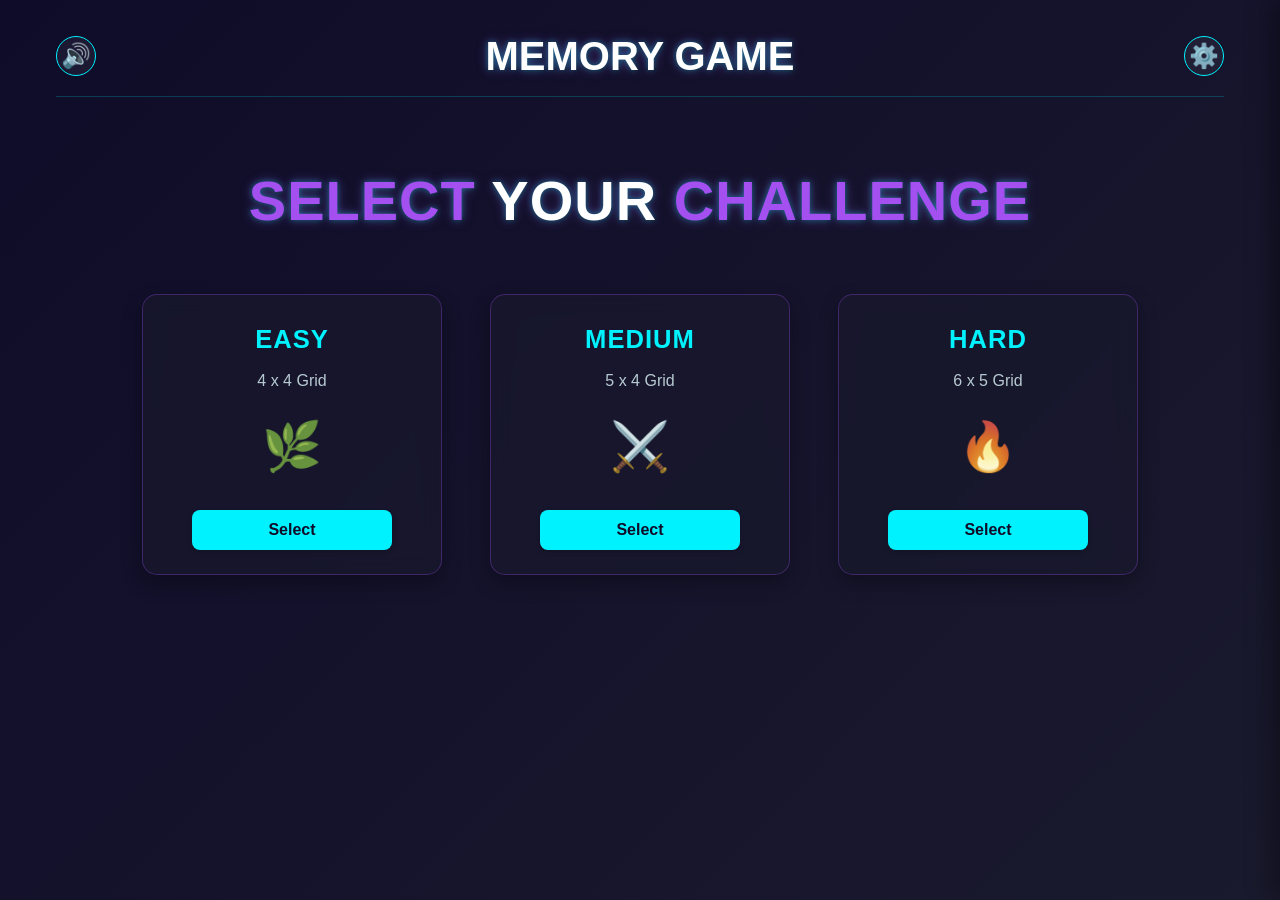
==== commit 3926586c: "Made chnages in these things: 1. Changed the music sources to use SoundHelix, which is a reliable so" ====
--- a/index.html
+++ b/index.html
@@ -83,9 +83,10 @@
                 <label for="musicSelect">Background Music:</label>
                 <select id="musicSelect">
                     <option value="">-- Select Music --</option>
-                    <option value="music/houseofdragons.mp3">Epic Theme 1</option>
-                    <option value="music/music2.mp3">Calm Focus</option>
-                    <option value="music/music3.mp3">Upbeat Synth</option>
+                    <option value="https://www.soundhelix.com/examples/mp3/SoundHelix-Song-1.mp3">Epic Adventure</option>
+                    <option value="https://www.soundhelix.com/examples/mp3/SoundHelix-Song-2.mp3">Mystical Journey</option>
+                    <option value="https://www.soundhelix.com/examples/mp3/SoundHelix-Song-3.mp3">Peaceful Mind</option>
+                    <option value="https://www.soundhelix.com/examples/mp3/SoundHelix-Song-4.mp3">Game Time</option>
                     <option value="disabled">No Music</option>
                 </select>
             </div>
--- a/style.css
+++ b/style.css
@@ -899,4 +899,163 @@
   }
   #leaderboard { padding: 0.6rem; }
   #leaderboard .entry { font-size: 0.9rem; padding: 0.5rem 0.8rem;}
+}
+
+/* Game Wrapper */
+.game-wrapper {
+    display: flex;
+    flex-direction: column;
+    align-items: center;
+    width: 100%;
+    max-width: 800px;
+    gap: 15px;
+    margin: 0 auto;
+}
+
+/* Power-ups Styles */
+.power-ups-container {
+    background: rgba(0, 0, 0, 0.6);
+    border-radius: 8px;
+    padding: 10px;
+    width: 100%;
+    max-width: 400px;
+    text-align: center;
+    backdrop-filter: blur(5px);
+    border: 1px solid var(--accent-color-alpha-30);
+    box-shadow: 0 4px 15px rgba(0, 0, 0, 0.2);
+}
+
+.power-ups-container h3 {
+    color: var(--accent-color);
+    margin-bottom: 10px;
+    font-size: 1.1em;
+    text-shadow: 0 0 10px var(--shadow-color-main);
+}
+
+.power-ups-grid {
+    display: flex;
+    justify-content: center;
+    gap: 15px;
+}
+
+.power-up-btn {
+    background: linear-gradient(45deg, var(--accent-color), var(--secondary-accent));
+    border: none;
+    border-radius: 50%;
+    width: 45px;
+    height: 45px;
+    font-size: 1.3em;
+    cursor: pointer;
+    position: relative;
+    transition: transform 0.2s, box-shadow 0.2s;
+    box-shadow: 0 2px 8px rgba(0, 0, 0, 0.2);
+}
+
+.power-up-btn:hover {
+    transform: scale(1.1);
+    box-shadow: 0 0 15px var(--shadow-color-main);
+}
+
+.power-up-btn:disabled {
+    opacity: 0.5;
+    cursor: not-allowed;
+    transform: none;
+    background: linear-gradient(45deg, #666, #999);
+}
+
+.power-up-btn .cooldown {
+    position: absolute;
+    bottom: -5px;
+    left: 50%;
+    transform: translateX(-50%);
+    background: rgba(0, 0, 0, 0.8);
+    color: white;
+    padding: 2px 6px;
+    border-radius: 10px;
+    font-size: 0.8em;
+    min-width: 20px;
+}
+
+/* Notification Styles */
+.notification {
+    position: fixed;
+    top: 20px;
+    right: 20px;
+    background: rgba(0, 0, 0, 0.9);
+    color: white;
+    padding: 15px 25px;
+    border-radius: 5px;
+    z-index: 1000;
+    animation: slideIn 0.3s ease-out;
+}
+
+@keyframes slideIn {
+    from {
+        transform: translateX(100%);
+        opacity: 0;
+    }
+    to {
+        transform: translateX(0);
+        opacity: 1;
+    }
+}
+
+/* Achievement Styles */
+.achievement-unlocked {
+    position: fixed;
+    top: 50%;
+    left: 50%;
+    transform: translate(-50%, -50%);
+    background: linear-gradient(45deg, #ffd700, #ffa500);
+    padding: 20px;
+    border-radius: 10px;
+    z-index: 1000;
+    animation: achievementPop 0.5s ease-out;
+    box-shadow: 0 0 20px rgba(255, 215, 0, 0.5);
+}
+
+.achievement-content {
+    display: flex;
+    align-items: center;
+    gap: 15px;
+}
+
+.achievement-icon {
+    font-size: 2em;
+}
+
+.achievement-text h4 {
+    margin: 0;
+    color: #000;
+    font-size: 1.2em;
+}
+
+.achievement-text p {
+    margin: 5px 0 0;
+    color: #333;
+}
+
+@keyframes achievementPop {
+    0% {
+        transform: translate(-50%, -50%) scale(0.5);
+        opacity: 0;
+    }
+    50% {
+        transform: translate(-50%, -50%) scale(1.1);
+    }
+    100% {
+        transform: translate(-50%, -50%) scale(1);
+        opacity: 1;
+    }
+}
+
+/* Particles Container */
+#particles-js {
+    position: fixed;
+    top: 0;
+    left: 0;
+    width: 100%;
+    height: 100%;
+    z-index: -1;
+    pointer-events: none;
 }
